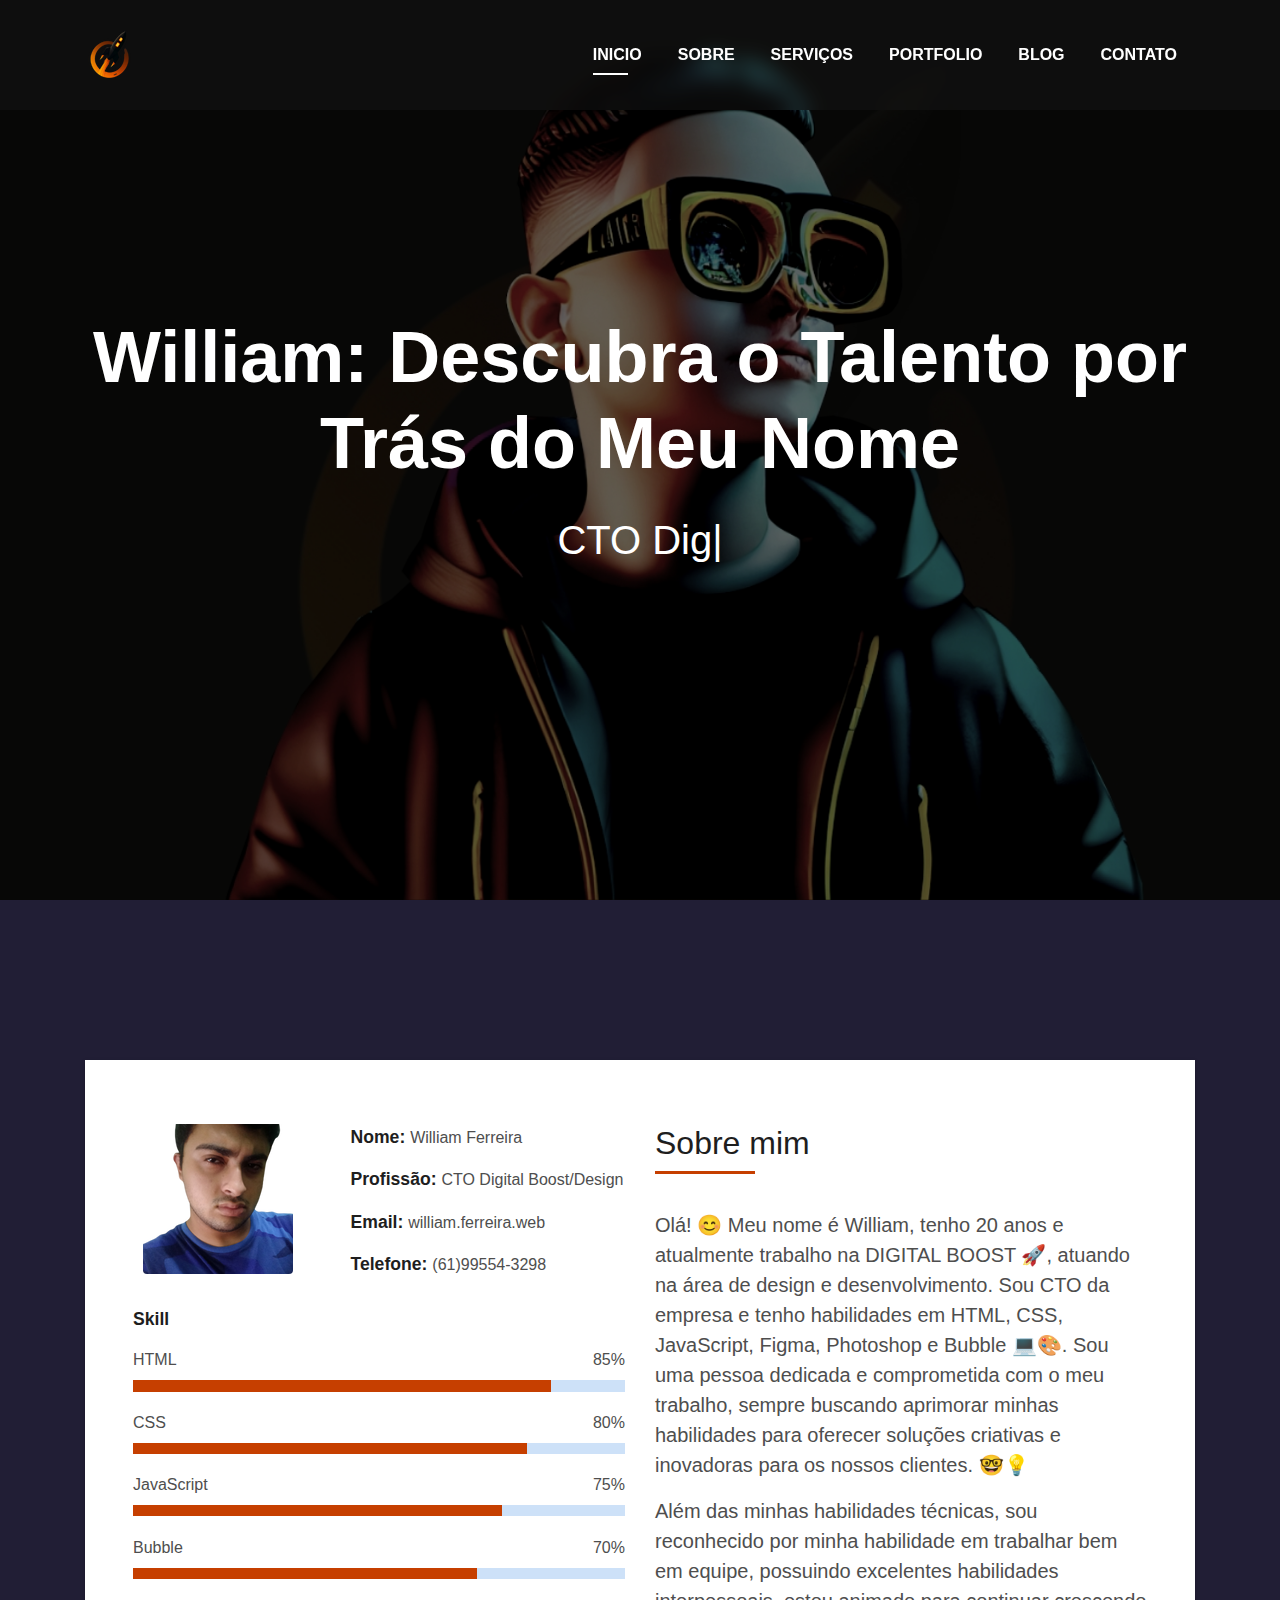
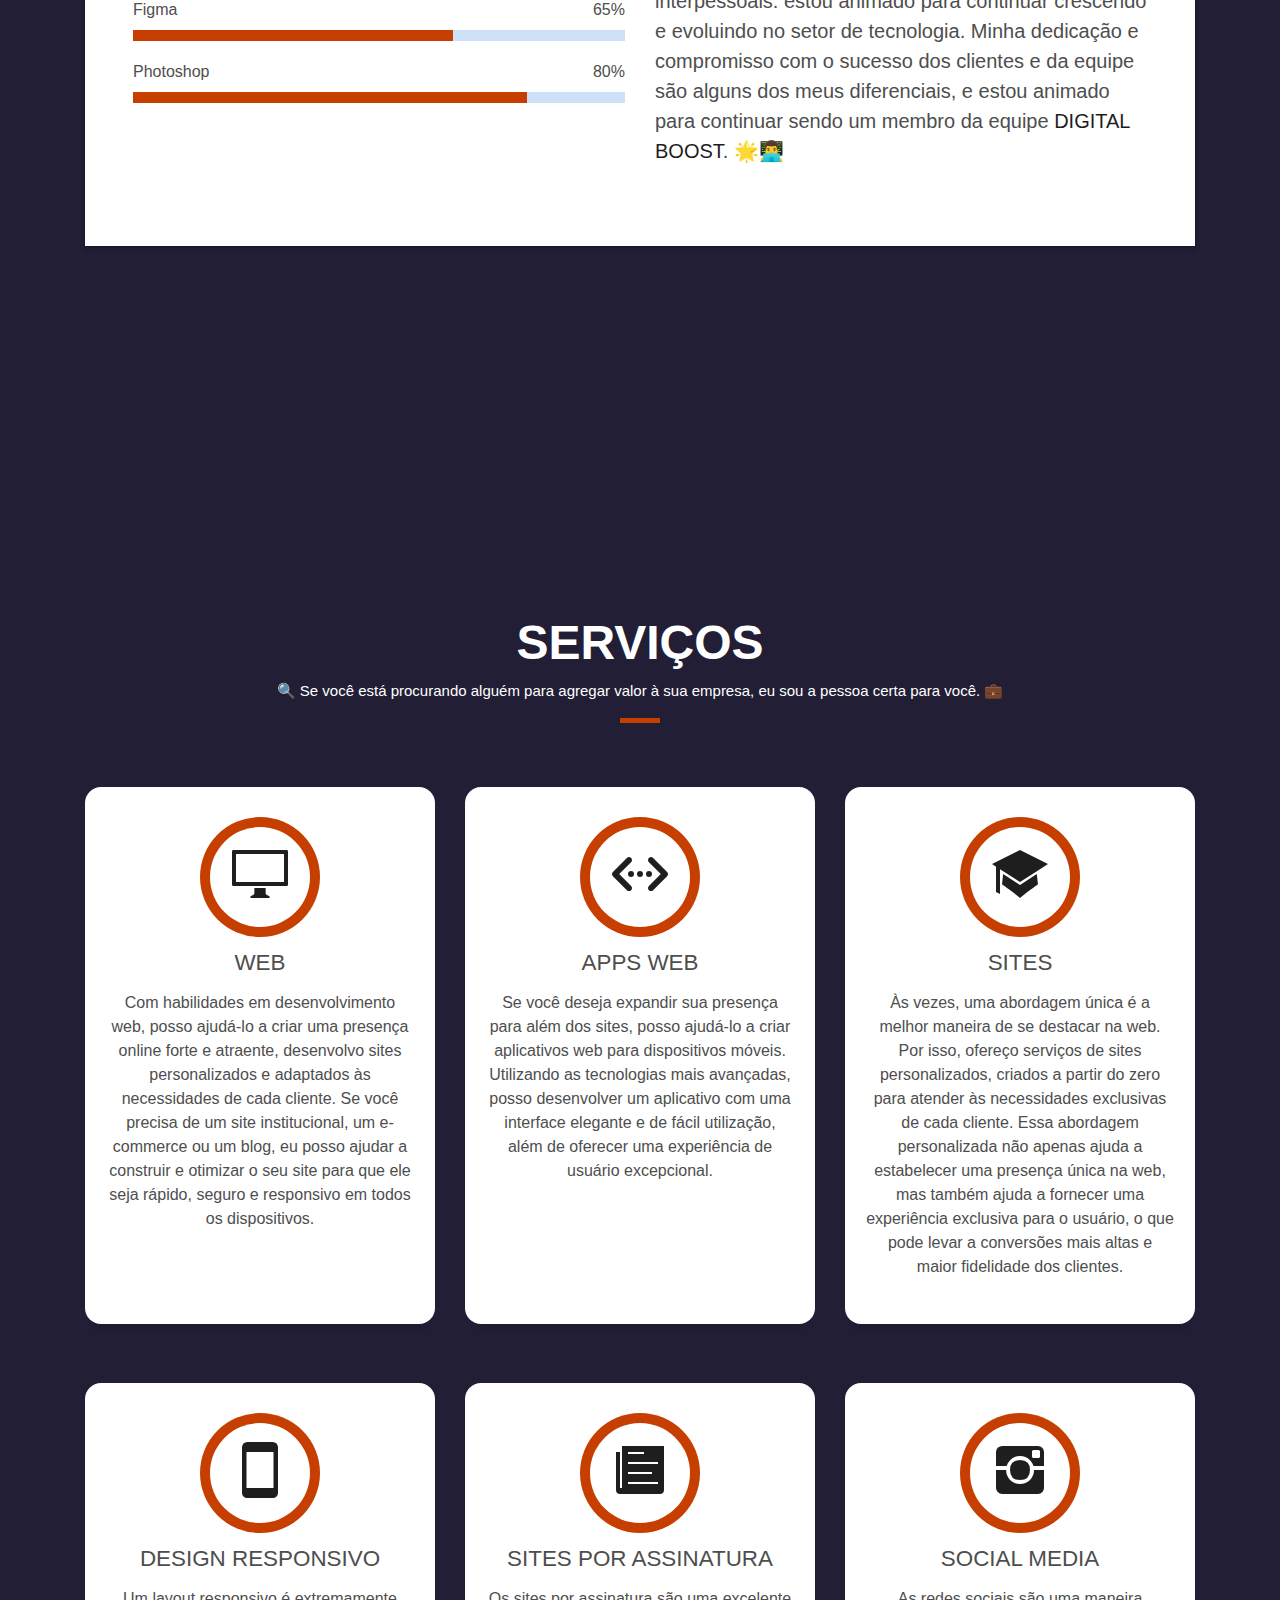
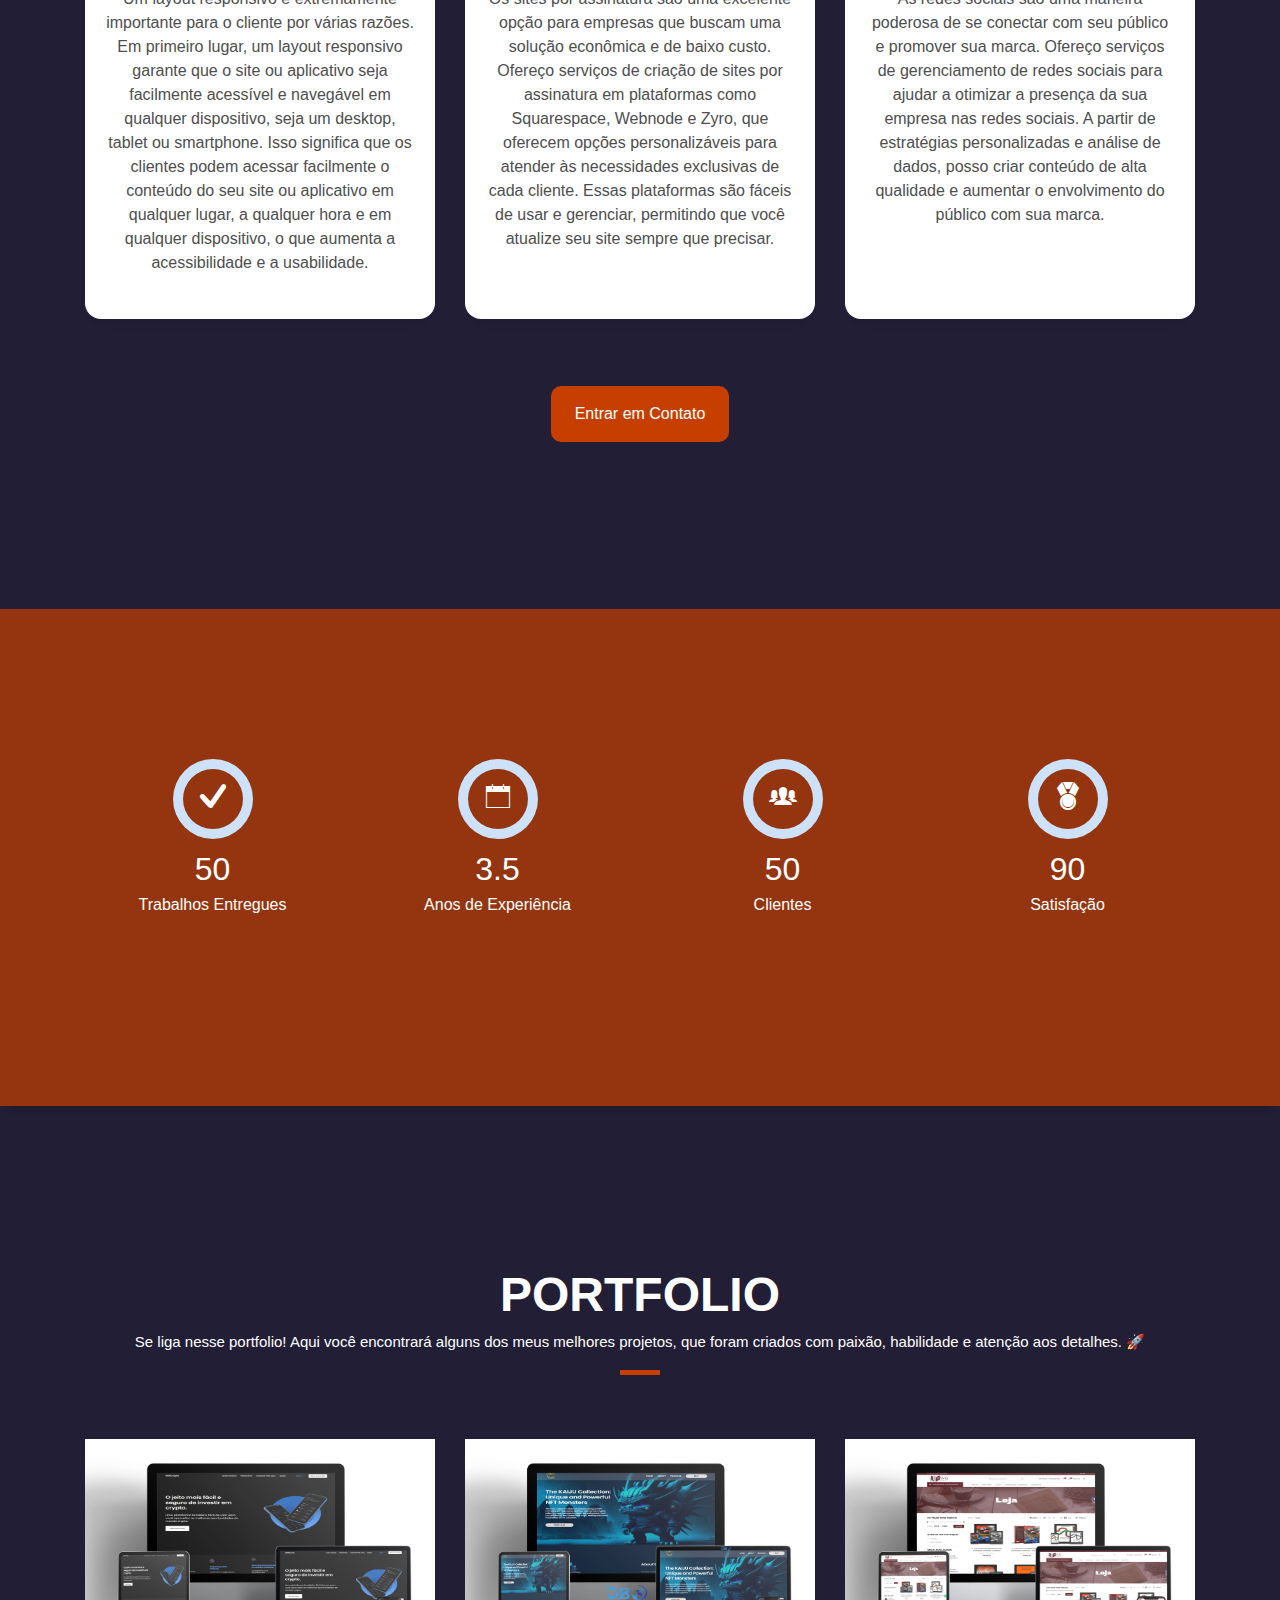
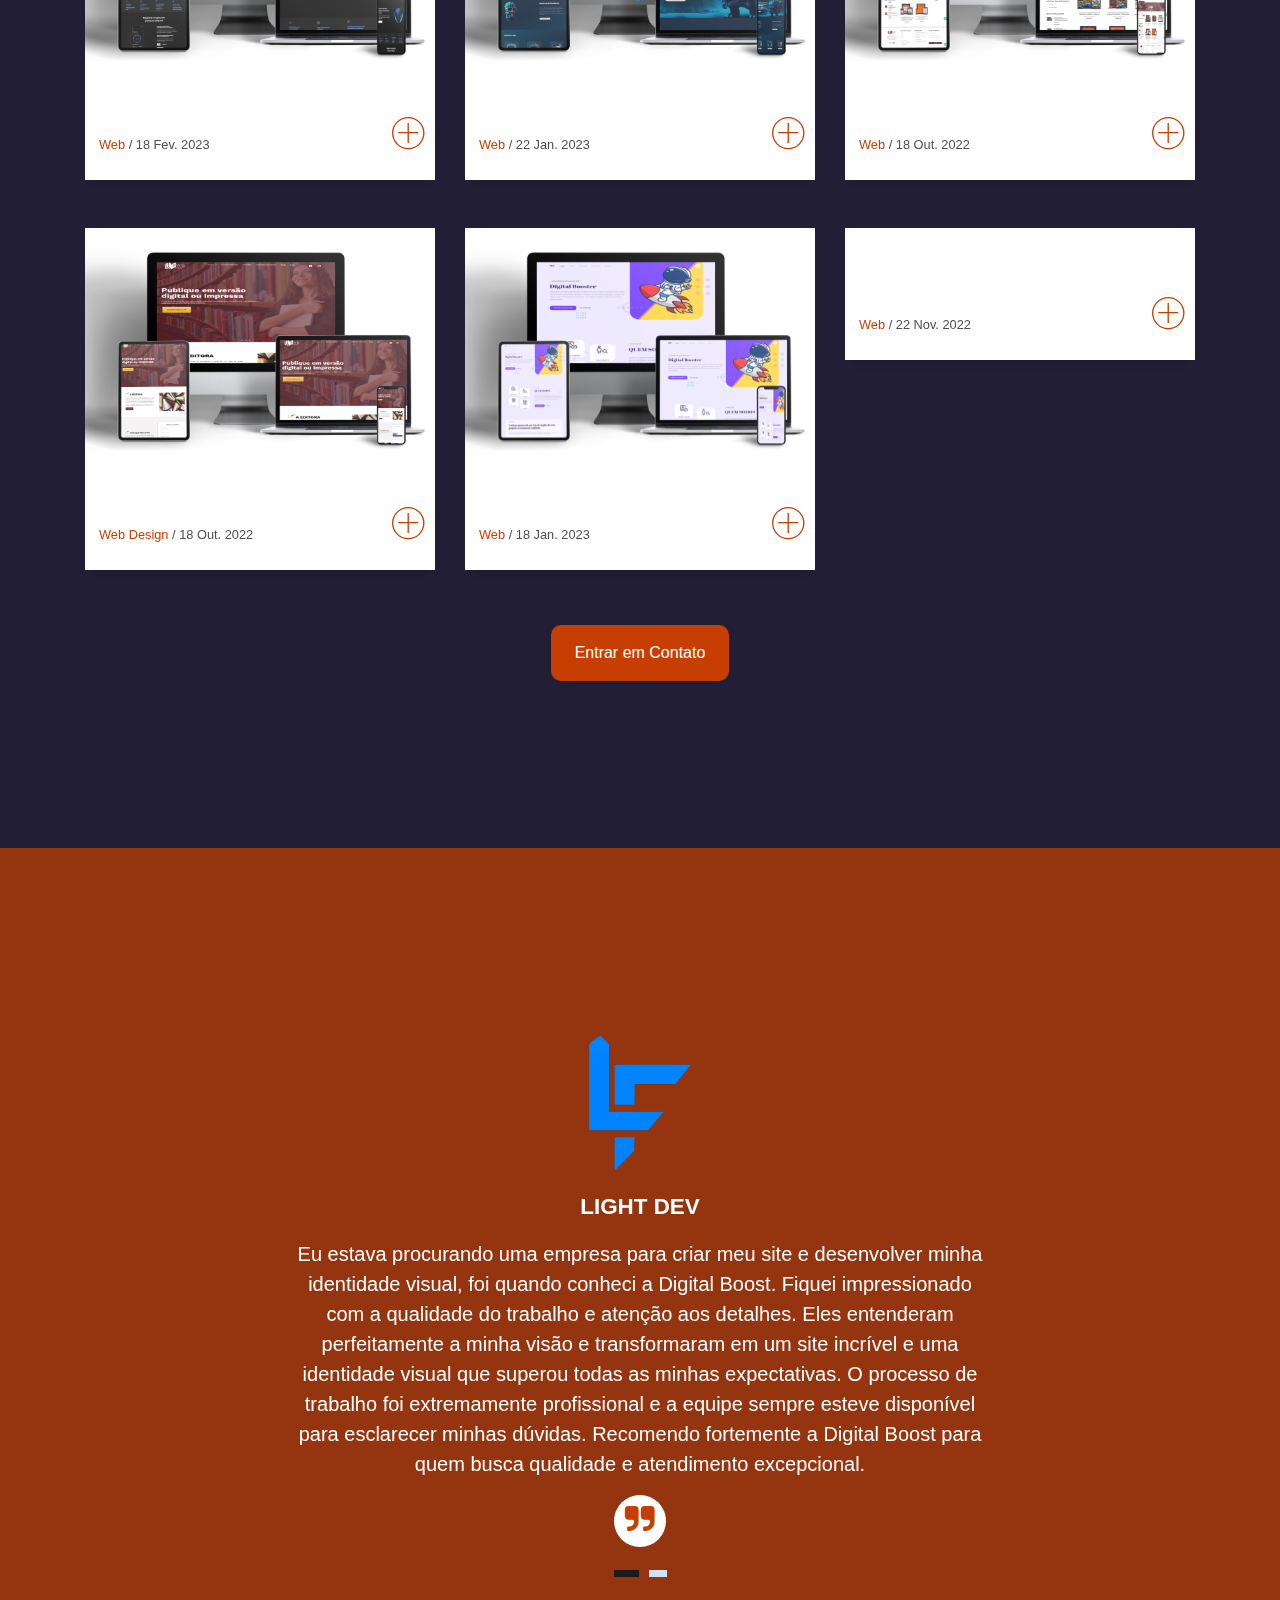
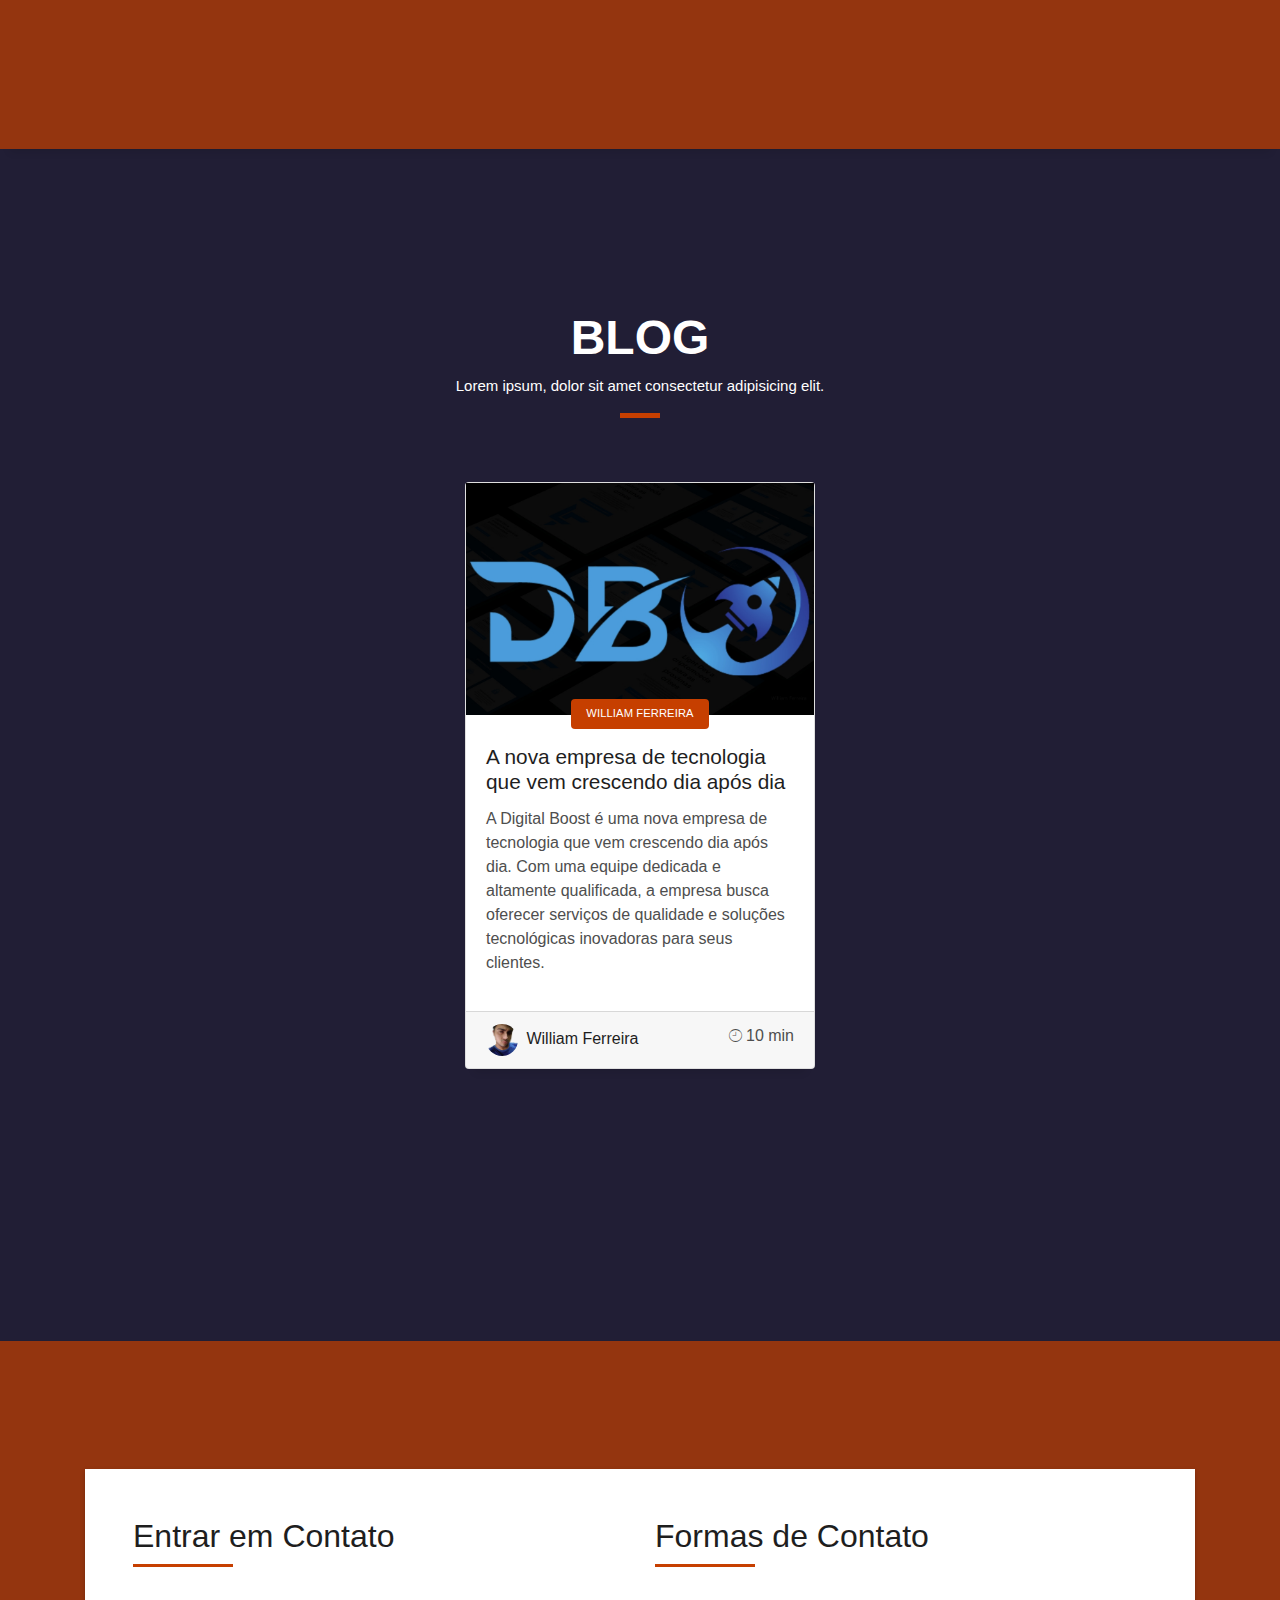
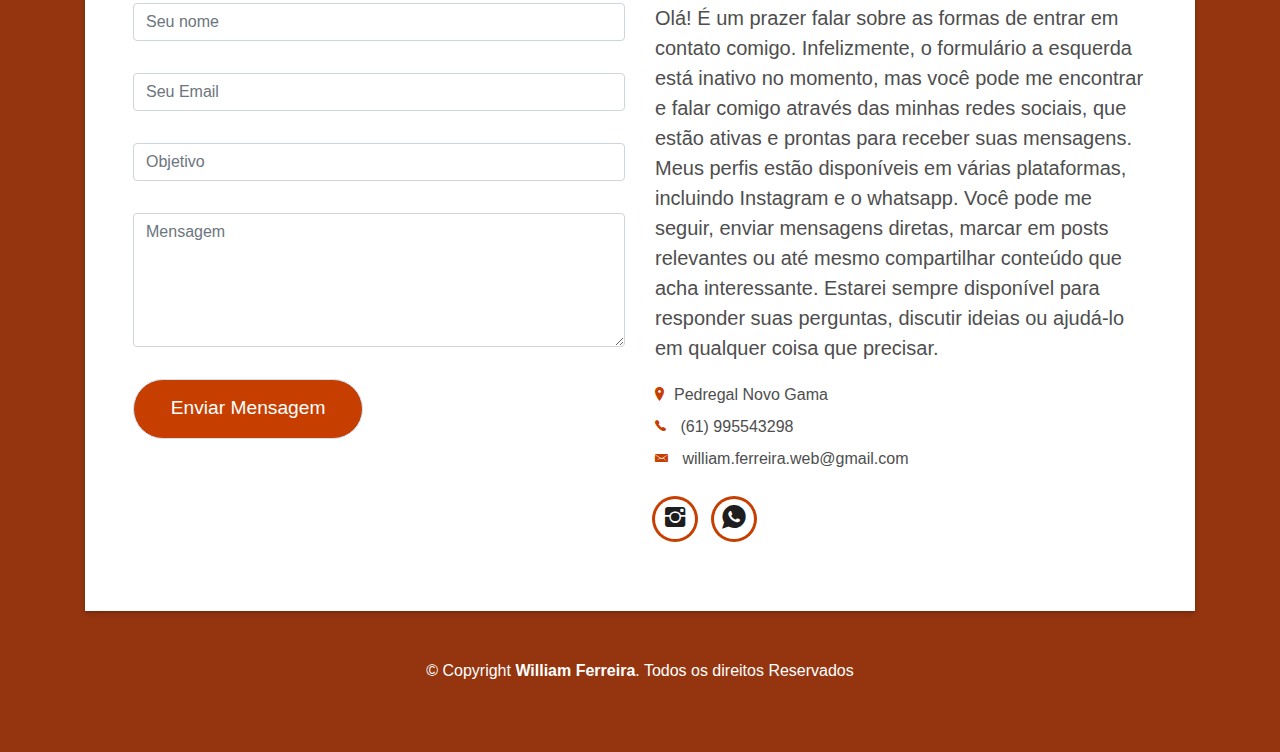
==== index.html @ 3c0d1d13 "commit" ====
<!DOCTYPE html>
<html lang="en">

<head>
  <meta charset="utf-8">
  <title>DevFolio Bootstrap Template</title>
  <meta content="width=device-width, initial-scale=1.0" name="viewport">
  <meta content="" name="keywords">
  <meta content="" name="description">

  <!-- Favicons -->
  <link href="img/favicon.png" rel="icon">
  <link href="img/apple-touch-icon.png" rel="apple-touch-icon">

  <!-- Bootstrap CSS File -->
  <link href="lib/bootstrap/css/bootstrap.min.css" rel="stylesheet">

  <!-- Libraries CSS Files -->
  <link href="lib/font-awesome/css/font-awesome.min.css" rel="stylesheet">
  <link href="lib/animate/animate.min.css" rel="stylesheet">
  <link href="lib/ionicons/css/ionicons.min.css" rel="stylesheet">
  <link href="lib/owlcarousel/assets/owl.carousel.min.css" rel="stylesheet">
  <link href="lib/lightbox/css/lightbox.min.css" rel="stylesheet">

  <!-- Main Stylesheet File -->
  <link href="css/style.css" rel="stylesheet">

  <!-- =======================================================
    Theme Name: DevFolio
    Theme URL: https://bootstrapmade.com/devfolio-bootstrap-portfolio-html-template/
    Author: BootstrapMade.com
    License: https://bootstrapmade.com/license/
  ======================================================= -->
</head>

<body id="page-top">

  <!--/ Nav Star /-->
  <nav class="navbar navbar-b navbar-trans navbar-expand-md fixed-top" id="mainNav">
    <div class="container">
      <a class="navbar-brand js-scroll logotipo" href="#page-top"><img src="img/logotipo.png"
          alt="William Ferreira"></a>
      <button class="navbar-toggler collapsed" type="button" data-toggle="collapse" data-target="#navbarDefault"
        aria-controls="navbarDefault" aria-expanded="false" aria-label="Toggle navigation">
        <span></span>
        <span></span>
        <span></span>
      </button>
      <div class="navbar-collapse collapse justify-content-end" id="navbarDefault">
        <ul class="navbar-nav">
          <li class="nav-item">
            <a class="nav-link js-scroll active" href="#home">Inicio</a>
          </li>
          <li class="nav-item">
            <a class="nav-link js-scroll" href="#about">Sobre</a>
          </li>
          <li class="nav-item">
            <a class="nav-link js-scroll" href="#service">Serviços</a>
          </li>
          <li class="nav-item">
            <a class="nav-link js-scroll" href="#work">Portfolio</a>
          </li>
          <li class="nav-item">
            <a class="nav-link js-scroll" href="#blog">Blog</a>
          </li>
          <li class="nav-item">
            <a class="nav-link js-scroll" href="#contact">Contato</a>
          </li>
        </ul>
      </div>
    </div>
  </nav>
  <!--/ Nav End /-->

  <!--/ Intro Skew Star /-->
  <div id="home" class="intro route bg-image" style="background-image: url(img/intro-bg.jpg)">
    <div class="overlay-itro"></div>
    <div class="intro-content display-table">
      <div class="table-cell">
        <div class="container">
          <!--<p class="display-6 color-d">Hello, world!</p>-->
          <h1 class="intro-title mb-4">William: Descubra o Talento por Trás do Meu Nome</h1>
          <p class="intro-subtitle"><span class="text-slider-items">CTO Digital Boost,Desenvolvedor Web,UI / UX,
              Desenvolvedor Frontend,Designer</span><strong class="text-slider"></strong></p>
          <!-- <p class="pt-3"><a class="btn btn-primary btn js-scroll px-4" href="#about" role="button">Learn More</a></p> -->
        </div>
      </div>
    </div>
  </div>
  <!--/ Intro Skew End /-->

  <section id="about" class="about-mf sect-pt4 route pdd">
    <div class="container">
      <div class="row">
        <div class="col-sm-12">
          <div class="box-shadow-full">
            <div class="row">
              <div class="col-md-6">
                <div class="row">
                  <div class="col-sm-6 col-md-5">
                    <div class="about-img">
                      <img src="img/D BOOST.png" class="img-fluid rounded b-shadow-a" alt="">
                    </div>
                  </div>
                  <div class="col-sm-6 col-md-7">
                    <div class="about-info">
                      <p><span class="title-s">Nome: </span> <span>William Ferreira</span></p>
                      <p><span class="title-s">Profissão: </span> <span>CTO Digital Boost/Design</span></p>
                      <p><span class="title-s">Email: </span> <span>william.ferreira.web</span></p>
                      <p><span class="title-s">Telefone: </span> <span>(61)99554-3298</span></p>
                    </div>
                  </div>
                </div>
                <div class="skill-mf">
                  <p class="title-s">Skill</p>
                  <span>HTML</span> <span class="pull-right">85%</span>
                  <div class="progress">
                    <div class="progress-bar" role="progressbar" style="width: 85%;" aria-valuenow="85"
                      aria-valuemin="0" aria-valuemax="100"></div>
                  </div>
                  <span>CSS</span> <span class="pull-right">80%</span>
                  <div class="progress">
                    <div class="progress-bar" role="progressbar" style="width: 80%" aria-valuenow="80" aria-valuemin="0"
                      aria-valuemax="100"></div>
                  </div>

                  <span>JavaScript</span> <span class="pull-right">75%</span>
                  <div class="progress">
                    <div class="progress-bar" role="progressbar" style="width: 75%" aria-valuenow="75" aria-valuemin="0"
                      aria-valuemax="100"></div>
                  </div>

                  <span>Bubble</span> <span class="pull-right">70%</span>
                  <div class="progress">
                    <div class="progress-bar" role="progressbar" style="width: 70%" aria-valuenow="70" aria-valuemin="0"
                      aria-valuemax="100"></div>
                  </div>

                  <span>Figma</span> <span class="pull-right">65%</span>
                  <div class="progress">
                    <div class="progress-bar" role="progressbar" style="width: 65%" aria-valuenow="65" aria-valuemin="0"
                      aria-valuemax="100"></div>
                  </div>
                  <span>Photoshop</span> <span class="pull-right">80%</span>
                  <div class="progress">
                    <div class="progress-bar" role="progressbar" style="width: 80%" aria-valuenow="80" aria-valuemin="0"
                      aria-valuemax="100"></div>
                  </div>
                </div>
              </div>
              <div class="col-md-6">
                <div class="about-me pt-4 pt-md-0">
                  <div class="title-box-2">
                    <h5 class="title-left">
                      Sobre mim
                    </h5>
                  </div>
                  <p class="lead">
                    Olá! 😊 Meu nome é William, tenho 20 anos e atualmente trabalho na DIGITAL BOOST 🚀, atuando na
                    área de design e desenvolvimento. Sou CTO da empresa e tenho habilidades em HTML, CSS, JavaScript,
                    Figma, Photoshop e Bubble 💻🎨. Sou uma pessoa dedicada e comprometida com o meu trabalho, sempre
                    buscando aprimorar minhas habilidades para oferecer soluções criativas e inovadoras para os nossos
                    clientes. 🤓💡
                  </p>
                  <p class="lead">
                    Além das minhas habilidades técnicas, sou reconhecido por minha habilidade em trabalhar bem em
                    equipe, possuindo excelentes habilidades interpessoais. estou animado para continuar crescendo e
                    evoluindo no setor de tecnologia. Minha dedicação e compromisso com o sucesso dos clientes e da
                    equipe são alguns dos meus diferenciais, e estou animado para continuar sendo um membro da equipe
                    <a href="dboost.com.br">DIGITAL BOOST</a>. 🌟👨‍💻
                  </p>
                </div>
              </div>
            </div>
          </div>
        </div>
      </div>
    </div>
  </section>

  <!--/ Section Services Star /-->
  <section id="service" class="services-mf route pdd">
    <div class="container">
      <div class="row">
        <div class="col-sm-12">
          <div class="title-box text-center">
            <h3 class="title-a">
              Serviços
            </h3>
            <p class="subtitle-a">
              🔍 Se você está procurando alguém para agregar valor à sua empresa, eu sou a pessoa certa para você. 💼
            </p>
            <div class="line-mf"></div>
          </div>
        </div>
      </div>
      <div class="row">
        <div class="col-md-4">
          <div class="service-box">
            <div class="service-ico">
              <span class="ico-circle"><i class="ion-monitor"></i></span>
            </div>
            <div class="service-content">
              <h2 class="s-title">Web</h2>
              <p class="s-description text-center">
                Com habilidades em desenvolvimento web, posso ajudá-lo a criar uma presença online forte e atraente,
                desenvolvo sites personalizados e adaptados às
                necessidades de cada cliente. Se você precisa de um site institucional, um e-commerce ou um blog, eu
                posso ajudar a construir e otimizar o seu site para que ele seja rápido, seguro e responsivo em todos os
                dispositivos.
              </p>
            </div>
          </div>
        </div>
        <div class="col-md-4">
          <div class="service-box">
            <div class="service-ico">
              <span class="ico-circle"><i class="ion-code-working"></i></span>
            </div>
            <div class="service-content">
              <h2 class="s-title">Apps Web</h2>
              <p class="s-description text-center">
                Se você deseja expandir sua presença para além dos sites, posso ajudá-lo a criar aplicativos web para
                dispositivos móveis. Utilizando as tecnologias mais avançadas, posso desenvolver um aplicativo com uma
                interface elegante e de fácil utilização, além de oferecer uma experiência de usuário excepcional.
              </p>
            </div>
          </div>
        </div>
        <div class="col-md-4">
          <div class="service-box">
            <div class="service-ico">
              <span class="ico-circle"><i class="ion-university"></i></span>
            </div>
            <div class="service-content">
              <h2 class="s-title">Sites</h2>
              <p class="s-description text-center">
                Às vezes, uma abordagem única é a melhor maneira de se destacar na web. Por isso, ofereço serviços de
                sites personalizados, criados a partir do zero para atender às necessidades exclusivas de cada cliente.
                Essa abordagem personalizada não apenas ajuda a estabelecer uma presença única na web, mas também ajuda
                a fornecer uma experiência exclusiva para o usuário, o que pode levar a conversões mais altas e maior
                fidelidade dos clientes.
              </p>
            </div>
          </div>
        </div>
        <div class="col-md-4">
          <div class="service-box">
            <div class="service-ico">
              <span class="ico-circle"><i class="ion-android-phone-portrait"></i></span>
            </div>
            <div class="service-content">
              <h2 class="s-title">Design Responsivo</h2>
              <p class="s-description text-center">
                Um layout responsivo é extremamente importante para o cliente por várias razões. Em primeiro lugar, um
                layout responsivo garante que o site ou aplicativo seja facilmente acessível e navegável em qualquer
                dispositivo, seja um desktop, tablet ou smartphone. Isso significa que os clientes podem acessar
                facilmente o conteúdo do seu site ou aplicativo em qualquer lugar, a qualquer hora e em qualquer
                dispositivo, o que aumenta a acessibilidade e a usabilidade.
              </p>
            </div>
          </div>
        </div>
        <div class="col-md-4">
          <div class="service-box">
            <div class="service-ico">
              <span class="ico-circle"><i class="ion-ios-paper"></i></span>
            </div>
            <div class="service-content">
              <h2 class="s-title">Sites por assinatura</h2>
              <p class="s-description text-center">
                Os sites por assinatura são uma excelente opção para empresas que buscam uma solução econômica e de
                baixo custo. Ofereço serviços de criação de sites por assinatura em plataformas como Squarespace,
                Webnode e Zyro, que oferecem opções personalizáveis para atender às necessidades exclusivas de cada
                cliente. Essas plataformas são fáceis de usar e gerenciar, permitindo que você atualize seu site sempre
                que precisar.
              </p>
            </div>
          </div>
        </div>
        <div class="col-md-4">
          <div class="service-box">
            <div class="service-ico">
              <span class="ico-circle"><i class="ion-social-instagram"></i></span>
            </div>
            <div class="service-content">
              <h2 class="s-title">Social Media</h2>
              <p class="s-description text-center">
                As redes sociais são uma maneira poderosa de se conectar com seu público e promover sua marca. Ofereço
                serviços de gerenciamento de redes sociais para ajudar a otimizar a presença da sua empresa nas redes
                sociais. A partir de estratégias personalizadas e análise de dados, posso criar conteúdo de alta
                qualidade e aumentar o envolvimento do público com sua marca.
              </p>
            </div>
          </div>
        </div>
      </div>

      <div class="btn">
        <a href="#" class="call">Entrar em Contato</a>
      </div>
    </div>
  </section>
  <!--/ Section Services End /-->

  <div class="section-counter paralax-mf bg-image pdd" style="background-image: url(img/1.jpg)">
    <div class="overlay-mf"></div>
    <div class="container">
      <div class="row">
        <div class="col-sm-3 col-lg-3">
          <div class="counter-box">
            <div class="counter-ico">
              <span class="ico-circle"><i class="ion-checkmark-round"></i></span>
            </div>
            <div class="counter-num">
              <p class="counter">50</p>
              <span class="counter-text">Trabalhos Entregues</span>
            </div>
          </div>
        </div>
        <div class="col-sm-3 col-lg-3">
          <div class="counter-box pt-4 pt-md-0">
            <div class="counter-ico">
              <span class="ico-circle"><i class="ion-ios-calendar-outline"></i></span>
            </div>
            <div class="counter-num">
              <p class="counter">3.5</p>
              <span class="counter-text">Anos de Experiência</span>
            </div>
          </div>
        </div>
        <div class="col-sm-3 col-lg-3">
          <div class="counter-box pt-4 pt-md-0">
            <div class="counter-ico">
              <span class="ico-circle"><i class="ion-ios-people"></i></span>
            </div>
            <div class="counter-num">
              <p class="counter">50</p>
              <span class="counter-text">Clientes </span>
            </div>
          </div>
        </div>
        <div class="col-sm-3 col-lg-3">
          <div class="counter-box pt-4 pt-md-0">
            <div class="counter-ico">
              <span class="ico-circle"><i class="ion-ribbon-a"></i></span>
            </div>
            <div class="counter-num">
              <p class="counter">90</p>
              <span class="counter-text">Satisfação</span>
            </div>
          </div>
        </div>
      </div>
    </div>
  </div>

  <!--/ Section Portfolio Star /-->
  <section id="work" class="portfolio-mf sect-pt4 route pdd">
    <div class="container">
      <div class="row">
        <div class="col-sm-12">
          <div class="title-box text-center">
            <h3 class="title-a">
              Portfolio
            </h3>
            <p class="subtitle-a">
              Se liga nesse portfolio! Aqui você encontrará alguns dos meus melhores projetos, que foram criados com
              paixão, habilidade e atenção aos detalhes. 🚀
            </p>
            <div class="line-mf"></div>
          </div>
        </div>
      </div>
      <div class="row">
        <div class="col-md-4">
          <div class="work-box">
            <a href="img/crypto.png" data-lightbox="gallery-mf">
              <div class="work-img">
                <img src="img/crypto.png" alt="" class="img-fluid">
              </div>
              <div class="work-content">
                <div class="row">
                  <div class="col-sm-8">
                    <h2 class="w-title">Will Crypto</h2>
                    <div class="w-more">
                      <span class="w-ctegory">Web</span> / <span class="w-date">18 Fev. 2023</span>
                    </div>
                  </div>
                  <div class="col-sm-4">
                    <div class="w-like">
                      <span class="ion-ios-plus-outline"></span>
                    </div>
                  </div>
                </div>
              </div>
            </a>
          </div>
        </div>
        <div class="col-md-4">
          <div class="work-box">
            <a href="img/kaiju.png" data-lightbox="gallery-mf">
              <div class="work-img">
                <img src="img/kaiju.png" alt="" class="img-fluid">
              </div>
              <div class="work-content">
                <div class="row">
                  <div class="col-sm-8">
                    <h2 class="w-title">Kaiju Bored</h2>
                    <div class="w-more">
                      <span class="w-ctegory">Web</span> / <span class="w-date">22 Jan. 2023</span>
                    </div>
                  </div>
                  <div class="col-sm-4">
                    <div class="w-like">
                      <span class="ion-ios-plus-outline"></span>
                    </div>
                  </div>
                </div>
              </div>
            </a>
          </div>
        </div>
        <div class="col-md-4">
          <div class="work-box">
            <a href="img/fwb.png" data-lightbox="gallery-mf">
              <div class="work-img">
                <img src="img/fwb.png" alt="" class="img-fluid">
              </div>
              <div class="work-content">
                <div class="row">
                  <div class="col-sm-8">
                    <h2 class="w-title">Loja FWB</h2>
                    <div class="w-more">
                      <span class="w-ctegory">Web</span> / <span class="w-date">18 Out. 2022</span>
                    </div>
                  </div>
                  <div class="col-sm-4">
                    <div class="w-like">
                      <span class="ion-ios-plus-outline"></span>
                    </div>
                  </div>
                </div>
              </div>
            </a>
          </div>
        </div>
        <div class="col-md-4">
          <div class="work-box">
            <a href="img/fwb1.png" data-lightbox="gallery-mf">
              <div class="work-img">
                <img src="img/fwb1.png" alt="" class="img-fluid">
              </div>
              <div class="work-content">
                <div class="row">
                  <div class="col-sm-8">
                    <h2 class="w-title">FWB</h2>
                    <div class="w-more">
                      <span class="w-ctegory">Web Design</span> / <span class="w-date">18 Out. 2022</span>
                    </div>
                  </div>
                  <div class="col-sm-4">
                    <div class="w-like">
                      <span class="ion-ios-plus-outline"></span>
                    </div>
                  </div>
                </div>
              </div>
            </a>
          </div>
        </div>
        <div class="col-md-4">
          <div class="work-box">
            <a href="img/db.png" data-lightbox="gallery-mf">
              <div class="work-img">
                <img src="img/db.png" alt="" class="img-fluid">
              </div>
              <div class="work-content">
                <div class="row">
                  <div class="col-sm-8">
                    <h2 class="w-title">Db</h2>
                    <div class="w-more">
                      <span class="w-ctegory">Web</span> / <span class="w-date">18 Jan. 2023</span>
                    </div>
                  </div>
                  <div class="col-sm-4">
                    <div class="w-like">
                      <span class="ion-ios-plus-outline"></span>
                    </div>
                  </div>
                </div>
              </div>
            </a>
          </div>
        </div>
        <div class="col-md-4">
          <div class="work-box">
            <a href="img/cap.png" data-lightbox="gallery-mf">
              <div class="work-img">
                <img src="img/cap.png" alt="" class="img-fluid">
              </div>
              <div class="work-content">
                <div class="row">
                  <div class="col-sm-8">
                    <h2 class="w-title">Encapsulados</h2>
                    <div class="w-more">
                      <span class="w-ctegory">Web</span> / <span class="w-date">22 Nov. 2022</span>
                    </div>
                  </div>
                  <div class="col-sm-4">
                    <div class="w-like">
                      <span class="ion-ios-plus-outline"></span>
                    </div>
                  </div>
                </div>
              </div>
            </a>
          </div>
        </div>

      </div>
      <div class="btn">
        <a href="#" class="call">Entrar em Contato</a>
      </div>
    </div>
  </section>
  <!--/ Section Portfolio End /-->


  <!--/ Section Testimonials Star /-->
  <div class="testimonials paralax-mf bg-image pdd" style="background-image: url(img/1.jpg)">
    <div class="overlay-mf"></div>
    <div class="container">
      <div class="row">
        <div class="col-md-12">
          <div id="testimonial-mf" class="owl-carousel owl-theme">
            <div class="testimonial-box">
              <div class="author-test">
                <img src="img/logo.svg" alt="" class="rounded-circle b-shadow-a">
                <span class="author">Light Dev</span>
              </div>
              <div class="content-test">
                <p class="description lead">
                  Eu estava procurando uma empresa para criar meu site e desenvolver minha identidade visual, foi quando
                  conheci a Digital Boost. Fiquei impressionado com a qualidade do trabalho e atenção aos detalhes. Eles
                  entenderam perfeitamente a minha visão e transformaram em um site incrível e uma identidade visual que
                  superou todas as minhas expectativas. O processo de trabalho foi extremamente profissional e a equipe
                  sempre esteve disponível para esclarecer minhas dúvidas. Recomendo fortemente a Digital Boost para
                  quem busca qualidade e atendimento excepcional.
                </p>
                <span class="comit"><i class="fa fa-quote-right"></i></span>
              </div>
            </div>


            <div class="testimonial-box">
              <div class="author-test">
                <img src="img/logo2.svg" alt="" class="rounded-circle b-shadow-a">
                <span class="author">Kaiju Bored</span>
              </div>
              <div class="content-test">
                <p class="description lead">
                  Eu tinha muitas dúvidas sobre como criar meu site e desenvolver minha identidade visual, foi quando
                  encontrei a Digital Boost. A equipe me ajudou em cada etapa do processo, desde a escolha das cores até
                  o design do site. Eles foram muito prestativos e sempre me mantiveram atualizado com o andamento do
                  projeto. Além disso, o resultado final ficou incrível! Recebi muitos elogios dos meus clientes e
                  parceiros de negócios. Se você está procurando por uma empresa confiável, que oferece um serviço de
                  qualidade e preço justo, recomendo a Digital Boost.
                </p>
                <span class="comit"><i class="fa fa-quote-right"></i></span>
              </div>
            </div>
          </div>
        </div>
      </div>
    </div>
  </div>



  <!-- / Section Blog Star /-->
  <section id="blog" class="blog-mf sect-pt4 route pdd">
    <div class="container">
      <div class="row">
        <div class="col-sm-12">
          <div class="title-box text-center">
            <h3 class="title-a">
              Blog
            </h3>
            <p class="subtitle-a">
              Lorem ipsum, dolor sit amet consectetur adipisicing elit.
            </p>
            <div class="line-mf"></div>
          </div>
        </div>
      </div>
      <div class="row">
        <div class="col-md-4">
          <!-- <div class="card card-blog">
            <div class="card-img">
              <a href="blog-single.html"><img src="img/post-1.jpg" alt="" class="img-fluid"></a>
            </div>
            <div class="card-body">
              <div class="card-category-box">
                <div class="card-category">
                  <h6 class="category">Travel</h6>
                </div>
              </div>
              <h3 class="card-title"><a href="blog-single.html">See more ideas about Travel</a></h3>
              <p class="card-description">
                Proin eget tortor risus. Pellentesque in ipsum id orci porta dapibus. Praesent sapien massa, convallis
                a pellentesque nec,
                egestas non nisi.
              </p>
            </div>
            <div class="card-footer">
              <div class="post-author">
                <a href="#">
                  <img src="img/testimonial-2.jpg" alt="" class="avatar rounded-circle">
                  <span class="author">Morgan Freeman</span>
                </a>
              </div>
              <div class="post-date">
                <span class="ion-ios-clock-outline"></span> 10 min
              </div>
            </div>
          </div> -->
        </div>
        <div class="col-md-4">
          <div class="card card-blog">
            <div class="card-img">
              <a href="blog-single.html"><img src="img/post-2.jpg" alt="" class="img-fluid"></a>
            </div>
            <div class="card-body">
              <div class="card-category-box">
                <div class="card-category">
                  <h6 class="category">William Ferreira</h6>
                </div>
              </div>
              <h3 class="card-title"><a href="blog-single.html">A nova empresa de tecnologia que vem crescendo dia após
                  dia</a></h3>
              <p class="card-description">
                A Digital Boost é uma nova empresa de tecnologia que vem crescendo dia após dia. Com uma equipe
                dedicada e altamente qualificada, a empresa busca oferecer serviços de qualidade e soluções tecnológicas
                inovadoras para seus clientes.
              </p>
            </div>
            <div class="card-footer">
              <div class="post-author">
                <a href="#">
                  <img src="img/D BOOST.png" alt="" class="avatar rounded-circle">
                  <span class="author">William Ferreira</span>
                </a>
              </div>
              <div class="post-date">
                <span class="ion-ios-clock-outline"></span> 10 min
              </div>
            </div>
          </div>
        </div>
        <!-- <div class="col-md-4">
          <div class="card card-blog">
            <div class="card-img">
              <a href="blog-single.html"><img src="img/post-3.jpg" alt="" class="img-fluid"></a>
            </div>
            <div class="card-body">
              <div class="card-category-box">
                <div class="card-category">
                  <h6 class="category">Web Design</h6>
                </div>
              </div>
              <h3 class="card-title"><a href="blog-single.html">See more ideas about Travel</a></h3>
              <p class="card-description">
                Proin eget tortor risus. Pellentesque in ipsum id orci porta dapibus. Praesent sapien massa, convallis
                a pellentesque nec,
                egestas non nisi.
              </p>
            </div>
            <div class="card-footer">
              <div class="post-author">
                <a href="#">
                  <img src="img/testimonial-2.jpg" alt="" class="avatar rounded-circle">
                  <span class="author">Morgan Freeman</span>
                </a>
              </div>
              <div class="post-date">
                <span class="ion-ios-clock-outline"></span> 10 min
              </div>
            </div>
          </div>
        </div> -->
      </div>
    </div>
  </section>
  <!--/ Section Blog End / -->

  <!--/ Section Contact-Footer Star /-->
  <section class="paralax-mf footer-paralax bg-image sect-mt4 route pdd"
    style="background-image: url(img/overlay-bg.jpg)">
    <div class="overlay-mf"></div>
    <div class="container">
      <div class="row">
        <div class="col-sm-12">
          <div class="contact-mf">
            <div id="contact" class="box-shadow-full">
              <div class="row">
                <div class="col-md-6">
                  <div class="title-box-2">
                    <h5 class="title-left">
                      Entrar em Contato
                    </h5>
                  </div>
                  <div>
                    <form action="" method="post" role="form" class="contactForm">
                      <div id="sendmessage">Recebemos sua mensagem, obrigado!</div>
                      <div id="errormessage"></div>
                      <div class="row">
                        <div class="col-md-12 mb-3">
                          <div class="form-group">
                            <input type="text" name="name" class="form-control" id="name" placeholder="Seu nome"
                              data-rule="minlen:4" data-msg="Please enter at least 4 chars" />
                            <div class="validation"></div>
                          </div>
                        </div>
                        <div class="col-md-12 mb-3">
                          <div class="form-group">
                            <input type="email" class="form-control" name="email" id="email" placeholder="Seu Email"
                              data-rule="email" data-msg="Please enter a valid email" />
                            <div class="validation"></div>
                          </div>
                        </div>
                        <div class="col-md-12 mb-3">
                          <div class="form-group">
                            <input type="text" class="form-control" name="subject" id="subject" placeholder="Objetivo"
                              data-rule="minlen:4" data-msg="Please enter at least 8 chars of subject" />
                            <div class="validation"></div>
                          </div>
                        </div>
                        <div class="col-md-12 mb-3">
                          <div class="form-group">
                            <textarea class="form-control" name="Mensagem" rows="5" data-rule="required"
                              data-msg="Please write something for us" placeholder="Mensagem"></textarea>
                            <div class="validation"></div>
                          </div>
                        </div>
                        <div class="col-md-12">
                          <button type="submit" class="button button-a button-big button-rouded">Enviar
                            Mensagem</button>
                        </div>
                      </div>
                    </form>
                  </div>
                </div>
                <div class="col-md-6">
                  <div class="title-box-2 pt-4 pt-md-0">
                    <h5 class="title-left">
                      Formas de Contato
                    </h5>
                  </div>
                  <div class="more-info">
                    <p class="lead">
                      Olá! É um prazer falar sobre as formas de entrar em contato comigo. Infelizmente, o formulário
                      a esquerda está inativo no momento, mas você pode me encontrar e falar comigo através das minhas redes
                      sociais, que estão ativas e prontas para receber suas mensagens.

                      Meus perfis estão disponíveis em várias plataformas, incluindo Instagram e o whatsapp. Você pode me seguir, enviar mensagens diretas, marcar em posts relevantes ou até mesmo
                      compartilhar conteúdo que acha interessante. Estarei sempre disponível para responder suas
                      perguntas, discutir ideias ou ajudá-lo em qualquer coisa que precisar.
                    </p>
                    <ul class="list-ico">
                      <li><span class="ion-ios-location"></span>Pedregal Novo Gama</li>
                      <li><span class="ion-ios-telephone"></span> (61) 995543298</li>
                      <li><span class="ion-email"></span> william.ferreira.web@gmail.com</li>
                    </ul>
                  </div>
                  <div class="socials">
                    <ul>
                      <li><a href="https://www.instagram.com/william.ferreira.dev/" target="_blank"><span class="ico-circle"><i class="ion-social-instagram"></i></span></a></li>
                      <li><a href=""><span class="ico-circle"><i class="ion-social-whatsapp"></i></span></a></li>
                    </ul>
                  </div>
                </div>
              </div>
            </div>
          </div>
        </div>
      </div>
    </div>
    <footer>
      <div class="container">
        <div class="row">
          <div class="col-sm-12">
            <div class="copyright-box">
              <p class="copyright">&copy; Copyright <strong>William Ferreira</strong>. Todos os direitos Reservados</p>
              <div class="credits">
                <!--
                  All the links in the footer should remain intact.
                  You can delete the links only if you purchased the pro version.
                  Licensing information: https://bootstrapmade.com/license/
                  Purchase the pro version with working PHP/AJAX contact form: https://bootstrapmade.com/buy/?theme=DevFolio
                -->
              </div>
            </div>
          </div>
        </div>
      </div>
    </footer>
  </section>
  <!--/ Section Contact-footer End /-->

  <a href="#" class="back-to-top"><i class="fa fa-chevron-up"></i></a>
  <div id="preloader"></div>

  <!-- JavaScript Libraries -->
  <script src="lib/jquery/jquery.min.js"></script>
  <script src="lib/jquery/jquery-migrate.min.js"></script>
  <script src="lib/popper/popper.min.js"></script>
  <script src="lib/bootstrap/js/bootstrap.min.js"></script>
  <script src="lib/easing/easing.min.js"></script>
  <script src="lib/counterup/jquery.waypoints.min.js"></script>
  <script src="lib/counterup/jquery.counterup.js"></script>
  <script src="lib/owlcarousel/owl.carousel.min.js"></script>
  <script src="lib/lightbox/js/lightbox.min.js"></script>
  <script src="lib/typed/typed.min.js"></script>
  <!-- Contact Form JavaScript File -->
  <script src="contactform/contactform.js"></script>

  <!-- Template Main Javascript File -->
  <script src="js/main.js"></script>

</body>

</html>
---- css/style.css ----
/*
  Theme Name: DevFolio
  Theme URL: https://bootstrapmade.com/devfolio-bootstrap-portfolio-html-template/
  Author: BootstrapMade.com
  License: https://bootstrapmade.com/license/
*/

/*======================================
//--//-->   STYLES GENERALES
======================================*/
:root{
  ---text: #1e1e1e;
  ---titulos: #fff;
  ---header: #1e1e1e52;
  ---azul: #C63F00;
  ---gray: #4e4e4e;
  ---white: #211E35;
}

body {
  background-color: var(---white);
  color: var(---gray);
}

h1,
h2,
h3,
h4,
h5,
h6 {
  color: var(---titulos);
}

a {
  color: var(---text);
  transition: all 0.5s ease-in-out;
}

a:hover {
  color: var(---azul);
  text-decoration: none;
  transition: all 0.5s ease-in-out;
}

.p-r {
  position: relative;
}

.color-a {
  color: var(---azul);
}

.color-d {
  color: var(---white);
}

.color-text-a {
  color: var(---gray);
}

.box-shadow,
.paralax-mf,
.service-box,
.work-box,
.card-blog {
  box-shadow: 0 13px 8px -10px rgba(0, 0, 0, 0.1);
}

.box-shadow-a,
.button:hover {
  box-shadow: 0 0 0 4px #cde1f8;
}

.display-5 {
  font-size: 2.5rem;
  font-weight: 300;
  line-height: 1.1;
}

.display-6 {
  font-size: 2rem;
  font-weight: 300;
  line-height: 1.1;
}

.avatar {
  width: 32px;
  height: 32px;
  margin-right: 4px;
  overflow: hidden;
}

.bg-image {
  background-repeat: no-repeat;
  background-attachment: fixed;
  background-size: cover;
  background-position: center center;
}

.overlay-mf {
  background-color: var(---azul);
}

.overlay-mf {
  position: absolute;
  top: 0;
  left: 0px;
  padding: 0;
  height: 100%;
  width: 100%;
  opacity: .7;
}

.paralax-mf {
  position: relative;
  padding: 8rem 0;
}

.display-table {
  width: 100%;
  height: 100%;
  display: table;
}

.table-cell {
  display: table-cell;
  vertical-align: middle;
}

/*--/ Sections /--*/

.sect-4 {
  padding: 4rem 0;
}

.sect-pt4 {
  padding-top: 4rem;
}

.sect-mt4 {
  margin-top: 4rem;
}

/*--/ Title s /--*/

.title-s {
  font-weight: 600;
  color: var(---text);
  font-size: 1.1rem;
}

/*--/ Title A /--*/

.title-box {
  margin-bottom: 4rem;
}

.title-a {
  font-size: 3rem;
  font-weight: bold;
  text-transform: uppercase;
}

.subtitle-a {
  font-size: 15px;
  font-weight: 100;
  color: var(---titulos);
}

.line-mf {
  width: 40px;
  height: 5px;
  background-color: var(---azul);
  margin: 0 auto;
}

/*--/ Title Left /--*/

.title-box-2 {
  margin-bottom: 3rem;
}

.title-left {
  color: var(---text);
  font-size: 2rem;
  position: relative;
}

.title-left:before {
  content: '';
  position: absolute;
  height: 3px;
  background-color: var(---azul);
  width: 100px;
  bottom: -12px;
}

/*------/ Box /------*/

.box-pl2 {
  padding-left: 2rem;
}

.box-shadow-full {
  padding: 3rem 1.25rem;
  position: relative;
  background-color: #fff;
  margin-bottom: 3rem;
  z-index: 2;
  box-shadow: 0 1px 1px 0 rgba(0, 0, 0, 0.06), 0 2px 5px 0 rgba(0, 0, 0, 0.2);
}

/*------/ Socials /------*/

.socials {
  padding: 1.5rem 0;
}

.socials ul li {
  display: inline-block;
}

.socials .ico-circle {
  height: 40px;
  width: 40px;
  font-size: 1.7rem;
  border-radius: 50%;
  line-height: 1.4;
  margin: 0 15px 0 0;
  box-shadow: 0 0 0 3px var(---azul);
  transition: all 500ms ease;
}

.socials .ico-circle:hover {
  background-color: var(---azul);
  color: #fff;
  box-shadow: 0 0 0 3px #cde1f8;
  transition: all 500ms ease;
}

/*------/ Ul resect /------*/

.ul-resect,
.socials ul,
.list-ico,
.blog-wrapper .post-meta ul,
.box-comments .list-comments,
.widget-sidebar .list-sidebar,
.widget-tags ul {
  list-style: none;
  padding-left: 0;
  margin-bottom: 0;
}

.list-ico {
  line-height: 2;
}

.list-ico span {
  color: var(---azul);
  margin-right: 10px;
}

/*------/ Ico Circle /------*/

.ico-circle {
  height: 100px;
  width: 100px;
  font-size: 2rem;
  border-radius: 50%;
  line-height: 1.55;
  margin: 0 auto;
  text-align: center;
  box-shadow: 0 0 0 10px var(---azul);
  display: block;
}

/*------/ Owl Carousel /------*/

.owl-theme .owl-dots {
  text-align: center;
  margin-top: 18px;
}

.owl-theme .owl-dots .owl-dot {
  display: inline-block;
}

.owl-theme .owl-dots .owl-dot span {
  width: 18px;
  height: 7px;
  margin: 5px 5px;
  background: #cde1f8;
  border: 0px solid #cde1f8;
  display: block;
  transition: all 0.6s ease-in-out;
  cursor: pointer;
}

.owl-theme .owl-dots .owl-dot:hover span {
  background-color: #cde1f8;
}

.owl-theme .owl-dots .owl-dot.active span {
  background-color: #1B1B1B;
  width: 25px;
}

/*--/ Scrolltop s /--*/

.scrolltop-mf {
  position: relative;
  display: none;
}

.scrolltop-mf span {
  z-index: 999;
  position: fixed;
  width: 42px;
  height: 42px;
  background-color: var(---azul);
  opacity: .7;
  font-size: 1.6rem;
  line-height: 1.5;
  text-align: center;
  color: #fff;
  top: auto;
  left: auto;
  right: 30px;
  bottom: 50px;
  cursor: pointer;
  border-radius: 50%;
}

/* Back to top button */

.back-to-top {
  position: fixed;
  display: none;
  background: var(---azul);
  color: #fff;
  width: 44px;
  height: 44px;
  text-align: center;
  line-height: 1;
  font-size: 16px;
  border-radius: 50%;
  right: 15px;
  bottom: 15px;
  transition: background 0.5s;
  z-index: 11;
}

.back-to-top i {
  padding-top: 12px;
  color: #fff;
}

/* Prelaoder */

#preloader {
  position: fixed;
  top: 0;
  left: 0;
  right: 0;
  bottom: 0;
  z-index: 9999;
  overflow: hidden;
  background: #fff;
}

#preloader:before {
  content: "";
  position: fixed;
  top: calc(50% - 30px);
  left: calc(50% - 30px);
  border: 6px solid #f2f2f2;
  border-top: 6px solid var(---azul);
  border-radius: 50%;
  width: 60px;
  height: 60px;
  -webkit-animation: animate-preloader 1s linear infinite;
  animation: animate-preloader 1s linear infinite;
}

@-webkit-keyframes animate-preloader {
  0% {
    -webkit-transform: rotate(0deg);
    transform: rotate(0deg);
  }

  100% {
    -webkit-transform: rotate(360deg);
    transform: rotate(360deg);
  }
}

@keyframes animate-preloader {
  0% {
    -webkit-transform: rotate(0deg);
    transform: rotate(0deg);
  }

  100% {
    -webkit-transform: rotate(360deg);
    transform: rotate(360deg);
  }
}

/*======================================
//--//-->   NAVBAR
======================================*/

.navbar-b {
  transition: all .5s ease-in-out;
  background-color: var(---header);
  backdrop-filter: blur(10px);
  padding-top: 1.563rem;
  padding-bottom: 1.563rem;
}

.navbar-b.navbar-reduce {
  box-shadow: 0px 6px 9px 0px rgba(0, 0, 0, 0.06);
}

.navbar-b.navbar-trans .nav-item,
.navbar-b.navbar-reduce .nav-item {
  position: relative;
  padding-right: 10px;
  padding-left: 0;
}

.navbar-b.navbar-trans .nav-link,
.navbar-b.navbar-reduce .nav-link {
  color: #fff;
  text-transform: uppercase;
  font-weight: 600;
}

.navbar-b.navbar-trans .nav-link:before,
.navbar-b.navbar-reduce .nav-link:before {
  content: '';
  position: absolute;
  margin-left: 0px;
  width: 0%;
  bottom: 0;
  left: 0;
  height: 2px;
  transition: all 500ms ease;
}

.navbar-b.navbar-trans .nav-link:hover,
.navbar-b.navbar-reduce .nav-link:hover {
  color: #1B1B1B;
}

.navbar-b.navbar-trans .nav-link:hover:before,
.navbar-b.navbar-reduce .nav-link:hover:before {
  width: 35px;
}

.navbar-b.navbar-trans .show > .nav-link:before,
.navbar-b.navbar-trans .active > .nav-link:before,
.navbar-b.navbar-trans .nav-link.show:before,
.navbar-b.navbar-trans .nav-link.active:before,
.navbar-b.navbar-reduce .show > .nav-link:before,
.navbar-b.navbar-reduce .active > .nav-link:before,
.navbar-b.navbar-reduce .nav-link.show:before,
.navbar-b.navbar-reduce .nav-link.active:before {
  width: 35px;
}

.navbar-b.navbar-trans .nav-link:before {
  background-color: #fff;
}

.navbar-b.navbar-trans .nav-link:hover {
  color: #fff;
}

.navbar-b.navbar-trans .show > .nav-link,
.navbar-b.navbar-trans .active > .nav-link,
.navbar-b.navbar-trans .nav-link.show,
.navbar-b.navbar-trans .nav-link.active {
  color: #fff;
}

.navbar-b.navbar-reduce {
  transition: all .5s ease-in-out;
  background-color: #fff;
  padding-top: 15px;
  padding-bottom: 15px;
}

.navbar-b.navbar-reduce .nav-link {
  color: var(---azul);
}

.navbar-b.navbar-reduce .nav-link:before {
  background-color: var(---azul);
}

.navbar-b.navbar-reduce .nav-link:hover {
  color: var(---azul);
}

.navbar-b.navbar-reduce .show > .nav-link,
.navbar-b.navbar-reduce .active > .nav-link,
.navbar-b.navbar-reduce .nav-link.show,
.navbar-b.navbar-reduce .nav-link.active {
  color: var(---azul);
}

.navbar-b.navbar-reduce .navbar-brand {
  color: var(---azul);
}

.navbar-b.navbar-reduce .navbar-toggler span {
  background-color: #1B1B1B;
}

.navbar-b .navbar-brand {
  color: #fff;
  font-size: 1.6rem;
  font-weight: 600;
}

.navbar-b .navbar-nav .dropdown-item.show .dropdown-menu,
.navbar-b .dropdown.show .dropdown-menu,
.navbar-b .dropdown-btn.show .dropdown-menu {
  -webkit-transform: translate3d(0px, 0px, 0px);
  transform: translate3d(0px, 0px, 0px);
  visibility: visible !important;
}

.navbar-b .dropdown-menu {
  margin: 1.12rem 0 0;
  border-radius: 0;
}

.navbar-b .dropdown-menu .dropdown-item {
  padding: .7rem 1.7rem;
  transition: all 500ms ease;
}

.navbar-b .dropdown-menu .dropdown-item:hover {
  background-color: var(---azul);
  color: #fff;
  transition: all 500ms ease;
}

.navbar-b .dropdown-menu .dropdown-item.active {
  background-color: var(---azul);
}

/*--/ Hamburger Navbar /--*/

.navbar-toggler {
  position: relative;
}

.navbar-toggler:focus,
.navbar-toggler:active {
  outline: 0;
}

.navbar-toggler span {
  display: block;
  background-color: #fff;
  height: 3px;
  width: 25px;
  margin-top: 4px;
  margin-bottom: 4px;
  -webkit-transform: rotate(0deg);
  transform: rotate(0deg);
  left: 0;
  opacity: 1;
}

.navbar-toggler span:nth-child(1),
.navbar-toggler span:nth-child(3) {
  transition: -webkit-transform .35s ease-in-out;
  transition: transform .35s ease-in-out;
  transition: transform .35s ease-in-out, -webkit-transform .35s ease-in-out;
}

.navbar-toggler:not(.collapsed) span:nth-child(1) {
  position: absolute;
  left: 12px;
  top: 10px;
  -webkit-transform: rotate(135deg);
  transform: rotate(135deg);
  opacity: 0.9;
}

.navbar-toggler:not(.collapsed) span:nth-child(2) {
  height: 12px;
  visibility: hidden;
  background-color: transparent;
}

.navbar-toggler:not(.collapsed) span:nth-child(3) {
  position: absolute;
  left: 12px;
  top: 10px;
  -webkit-transform: rotate(-135deg);
  transform: rotate(-135deg);
  opacity: 0.9;
}

/*======================================
//--//-->   INTRO
======================================*/

.intro {
  height: 100vh;
  position: relative;
  color: #fff;
}

.intro .intro-content {
  text-align: center;
  position: absolute;
}

.intro .overlay-itro {
  background-color: rgba(0, 0, 0, 0.6);
  position: absolute;
  top: 0;
  left: 0px;
  padding: 0;
  height: 100%;
  width: 100%;
  opacity: .9;
}

.intro .intro-title {
  color: #fff;
  font-weight: 600;
  font-size: 3rem;
}

.intro .intro-subtitle {
  font-size: 1.5rem;
  font-weight: 300;
}

.intro .text-slider-items {
  display: none;
}

.intro-single {
  height: 350px;
}

.intro-single .intro-content {
  margin-top: 30px;
}

.intro-single .intro-title {
  text-transform: uppercase;
  font-size: 3rem;
}

.intro-single .breadcrumb {
  background-color: transparent;
  color: var(---azul);
}

.intro-single .breadcrumb .breadcrumb-item:before {
  color: #cde1f8;
}

.intro-single .breadcrumb .breadcrumb-item.active {
  color: #cde1f8;
}

.intro-single .breadcrumb a {
  color: #fff;
}

/*======================================
//--//-->   ABOUT
======================================*/

.about-mf .box-shadow-full {
  padding-top: 4rem;
  padding-bottom: 4rem;
}

.about-mf .about-img {
  margin-bottom: 2rem;
  width: 100%;
}

.about-mf .about-img img {
  margin-left: 10px;
}

.skill-mf span {
  color: var(---gray);
}

.skill-mf .progress {
  background-color: #cde1f8;
  margin: .5rem 0 1.2rem 0;
  border-radius: 0;
  height: .7rem;
}

.skill-mf .progress .progress-bar {
  height: .7rem;
  background-color: var(---azul);
}

/*======================================
//--//-->   SERVICES
======================================*/
.btn{
  display: flex;
  align-items: center;
  justify-content: center;
  width: 100%;
}

.btn .call{
  padding: 1rem 1.5rem;
  border-radius: 10px;
  background: var(---azul);
  color: var(---titulos);
  transition: all 1s;
}

.btn .call:hover{
  background: transparent;
  border: 1px solid var(---azul);
}
.pdd{
  padding: 10rem 0;
}
.service-box {
  background-color: #fff;
  padding: 2.5rem 1.3rem;
  height: 90%;
  border-radius: 1rem;
  margin-bottom: 3rem;
}

.service-box:hover .ico-circle {
  transition: all 500ms ease;
  color: #fff;
  background-color: var(---azul);
  box-shadow: 0 0 0 10px #cde1f8;
}

.service-box .service-ico {
  margin-bottom: 1rem;
  color: var(---text);
}

.service-box .ico-circle {
  transition: all 500ms ease;
  font-size: 4rem;
}

.service-box .s-title {
  font-size: 1.4rem;
  text-transform: uppercase;
  text-align: center;
  padding: .4rem 0;
  color: var(---gray);
}

.service-box .s-description {
  color: var(---gray);
}

/*======================================
//--//-->   COUNTER
======================================*/

.counter-box {
  color: #fff;
  text-align: center;
}

.counter-ico {
  margin-bottom: 1rem;
}

.counter-ico .ico-circle {
  height: 60px;
  width: 60px;
  line-height: 1.8;
  box-shadow: 0 0 0 10px #cde1f8;
}

.counter-num .counter {
  font-size: 2rem;
  margin-bottom: 0;
}

/*======================================
//--//-->   PORTFOLIO
======================================*/

.work-box {
  margin-bottom: 3rem;
  -webkit-backface-visibility: hidden;
  backface-visibility: hidden;
  background-color: #fff;
}

.work-box:hover img {
  -webkit-transform: scale(1.3);
  transform: scale(1.3);
}

.work-img {
  display: block;
  overflow: hidden;
}

.work-img img {
  transition: all 1s;
}

.work-content {
  padding: 2rem 3% 1rem 4%;
}

.work-content .w-more {
  color: var(---gray);
  font-size: .8rem;
}

.work-content .w-more .w-ctegory {
  color: var(---azul);
}

.work-content .w-like {
  font-size: 2.5rem;
  color: var(---azul);
  float: right;
}

.work-content .w-like a {
  color: var(---azul);
}

.work-content .w-like .num-like {
  font-size: .7rem;
}

.w-title {
  font-size: 1.2rem;
}

/*======================================
//--//-->   TESTIMONIALS
======================================*/

.testimonials .owl-carousel .owl-item img {
  width: auto;
}

.testimonial-box {
  color: #fff;
  text-align: center;
}

.testimonial-box .author-test {
  margin-top: 1rem;
}

.testimonial-box .author-test img {
  margin: 0 auto;
}

.testimonial-box .author {
  color: #fff;
  text-transform: uppercase;
  font-weight: 600;
  margin: 1rem 0;
  display: block;
  font-size: 1.4rem;
}

.testimonial-box .comit {
  font-size: 2rem;
  color: var(---azul);
  background-color: #fff;
  width: 52px;
  height: 52px;
  display: block;
  margin: 0 auto;
  border-radius: 50%;
  line-height: 1.6;
}

/*======================================
//--//-->   BLOG
======================================*/

.card-blog .card-body {
  position: relative;
}

.card-blog .card-category-box {
  position: absolute;
  text-align: center;
  top: -16px;
  left: 15px;
  right: 15px;
  line-height: 25px;
  overflow: hidden;
}

.card-blog .card-category {
  display: inline-block;
  color: #fff;
  padding: 0 15px 5px;
  overflow: hidden;
  background-color: var(---azul);
  border-radius: 4px;
}

.card-blog .card-category .category {
  color: #fff;
  display: inline-block;
  text-transform: uppercase;
  font-size: .7rem;
  letter-spacing: .1px;
  margin-bottom: 0;
}

.card-blog .card-title {
  font-size: 1.3rem;
  margin-top: .6rem;
}

.card-blog .card-description {
  color: var(---gray);
}

.card-blog .post-author {
  display: inline-block;
}

.card-blog .post-date {
  color: var(---gray);
  display: inline-block;
  float: right;
}

/*======================================
//--//-->   BLOG-SINGLE
======================================*/

.post-box,
.form-comments,
.box-comments,
.widget-sidebar {
  padding: 2rem;
  background-color: #fff;
  margin-bottom: 3rem;
}

.blog-wrapper .article-title {
  font-size: 1.5rem;
}

.blog-wrapper .post-meta {
  margin: 1rem 0;
}

.blog-wrapper .post-meta ul {
  border-left: 4px solid var(---azul);
  margin-top: 1rem;
}

.blog-wrapper .post-meta ul li {
  display: inline-block;
  margin-left: 15px;
}

.blog-wrapper .post-meta ul a {
  color: var(---azul);
}

.blog-wrapper .post-meta ul span {
  color: var(---text);
}

.blog-wrapper .blockquote {
  border-left: 4px solid var(---azul);
  padding: 18px;
  font-style: italic;
}

/*------/ Comments /------*/

.box-comments .list-comments li {
  padding-bottom: 40px;
}

.box-comments .list-comments .comment-avatar {
  display: table-cell;
  vertical-align: top;
}

.box-comments .list-comments .comment-avatar img {
  width: 80px;
  height: 80px;
}

.box-comments .list-comments .comment-author {
  font-size: 1.3rem;
}

.box-comments .list-comments .comment-details {
  display: table-cell;
  vertical-align: top;
  padding-left: 25px;
}

.box-comments .list-comments a {
  color: var(---azul);
}

.box-comments .list-comments span {
  color: var(---text);
  font-style: italic;
}

.box-comments .comment-children {
  margin-left: 40px;
}

/*------/ Sidebar /------*/

.widget-sidebar .sidebar-title {
  font-size: 1.6rem;
  font-weight: 600;
  border-left: 5px solid var(---azul);
  padding-left: 15px;
  text-transform: uppercase;
  margin-bottom: 1.5rem;
}

.widget-sidebar .list-sidebar li {
  position: relative;
  padding: 6px 0 6px 24px;
}

.widget-sidebar .list-sidebar li:before {
  position: absolute;
  content: "";
  width: 10px;
  height: 1px;
  left: 0;
  background-color: var(---azul);
  top: 20px;
}

.sidebar-search input {
  background-color: #fff;
  border-radius: 0;
  transition: all 0.5s ease-in-out;
}

.sidebar-search .btn-search {
  background-color: var(---azul);
  border-color: var(---azul);
  border-radius: 0;
  padding-left: 20px;
  padding-right: 20px;
}

.widget-tags ul li {
  display: inline-block;
  background-color: var(---azul);
  padding: .2rem .6rem;
  margin-bottom: .5rem;
  border-radius: 15px;
}

.widget-tags ul li a {
  color: #fff;
}

/*======================================
//--//-->   CONTACT
======================================*/

.footer-paralax {
  padding: 4rem 0 0 0;
}

.contact-mf {
  margin-top: 4rem;
}

/*======================================
//--//-->   FOOTER
======================================*/

footer {
  text-align: center;
  color: #fff;
  padding-bottom: 4rem;
}

footer .copyright {
  margin-bottom: .3rem;
}

footer .credits {
  margin-bottom: 0;
}

footer .credits a {
  color: #fff;
}

/*======================================
//--//-->   CONtaCT FORM
======================================*/

#sendmessage {
  color: var(---azul);
  border: 1px solid var(---azul);
  display: none;
  text-align: center;
  padding: 15px;
  font-weight: 600;
  margin-bottom: 15px;
}

#errormessage {
  color: red;
  display: none;
  border: 1px solid red;
  text-align: center;
  padding: 15px;
  font-weight: 600;
  margin-bottom: 15px;
}

#sendmessage.show,
#errormessage.show,
.show {
  display: block;
}

.validation {
  color: red;
  display: none;
  margin: 0 0 20px;
  font-weight: 400;
  font-size: 13px;
}

/*======================================
//--//-->   BUTTON
======================================*/

.button {
  display: inline-block;
  padding: .3rem .6rem;
  text-align: center;
  vertical-align: middle;
  -webkit-user-select: none;
  -moz-user-select: none;
  -ms-user-select: none;
  user-select: none;
  font-size: 1rem;
  border-radius: .3rem;
  border: 1px solid transparent;
  transition: all 500ms ease;
  cursor: pointer;
}

.button:focus {
  outline: 0;
}

.button:hover {
  background-color: #0062d3;
  color: #fff;
  transition: all 500ms ease;
}

.button-a {
  background-color: var(---azul);
  color: #fff;
  border-color: #cde1f8;
}

.button-big {
  padding: .9rem 2.3rem;
  font-size: 1.2rem;
}

.button-rouded {
  border-radius: 5rem;
}

.btn-lg {
  padding: .5rem 1rem;
  font-size: 1.25rem;
  line-height: 1.5;
  border-radius: .3rem;
}

@media (min-width: 577px) {
  .counter-box {
    margin-bottom: 1.8rem;
  }
}

@media (min-width: 767px) {
  .about-mf .box-pl2 {
    margin-top: 3rem;
    padding-left: 0rem;
  }

  .card-blog {
    margin-bottom: 3rem;
  }

  .contact-mf .box-pl2 {
    margin-top: 3rem;
    padding-left: 0rem;
  }
}

@media (min-width: 768px) {
  .box-shadow-full {
    padding: 3rem;
  }

  .navbar-b.navbar-trans .nav-item,
  .navbar-b.navbar-reduce .nav-item {
    padding-left: 10px;
  }

  .navbar-b.navbar-trans .nav-link:before,
  .navbar-b.navbar-reduce .nav-link:before {
    margin-left: 18px;
  }

  .intro .intro-title {
    font-size: 4.5rem;
  }

  .intro .intro-subtitle {
    font-size: 2.5rem;
  }

  .intro-single .intro-title {
    font-size: 3.5rem;
  }

  .testimonial-box .description {
    padding: 0 5rem;
  }

  .post-box,
  .form-comments,
  .box-comments,
  .widget-sidebar {
    padding: 3rem;
  }

  .blog-wrapper .article-title {
    font-size: 1.9rem;
  }

  .box-comments .list-comments .comment-author {
    font-size: 1.5rem;
  }
}

@media (min-width: 992px) {
  .testimonial-box .description {
    padding: 0 8rem;
  }
}

@media (min-width: 1200px) {
  .testimonial-box .description {
    padding: 0 13rem;
  }
}

@media (max-width: 768px) {
  .back-to-top {
    bottom: 15px;
  }
}
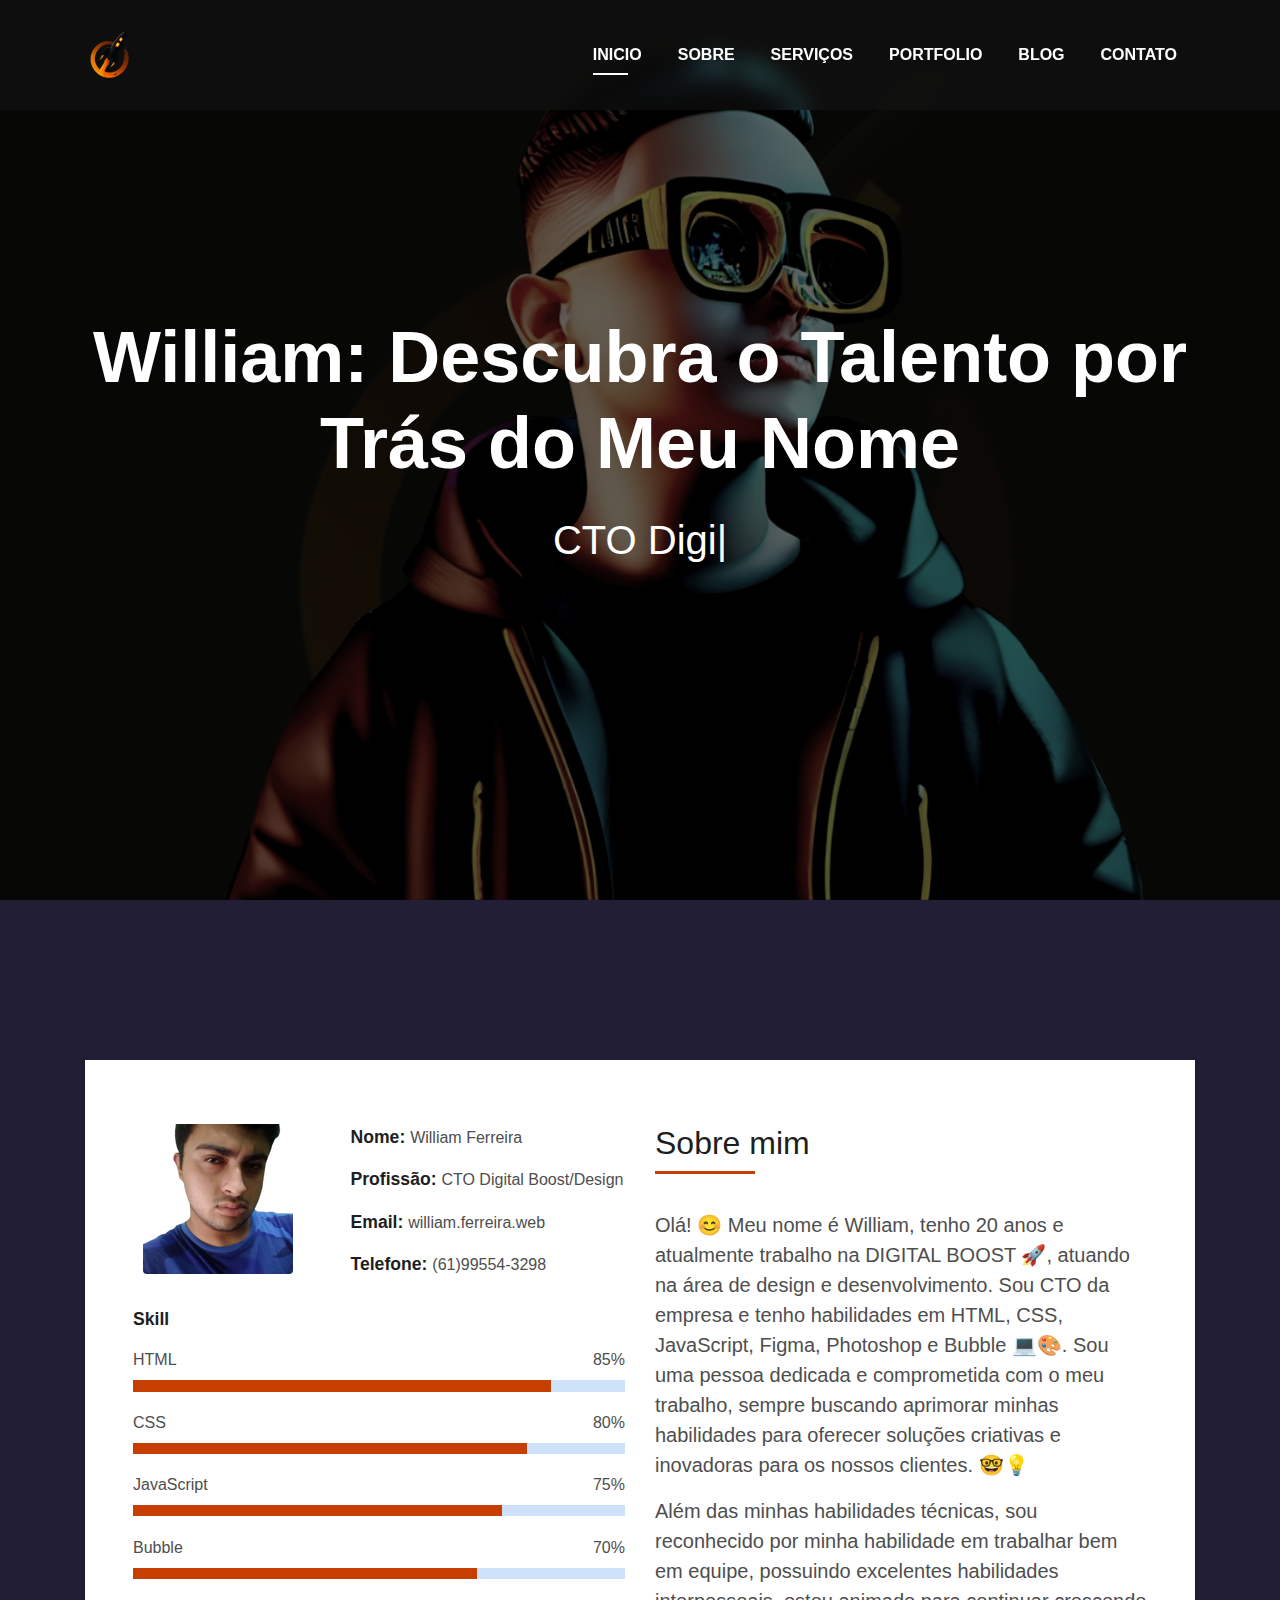
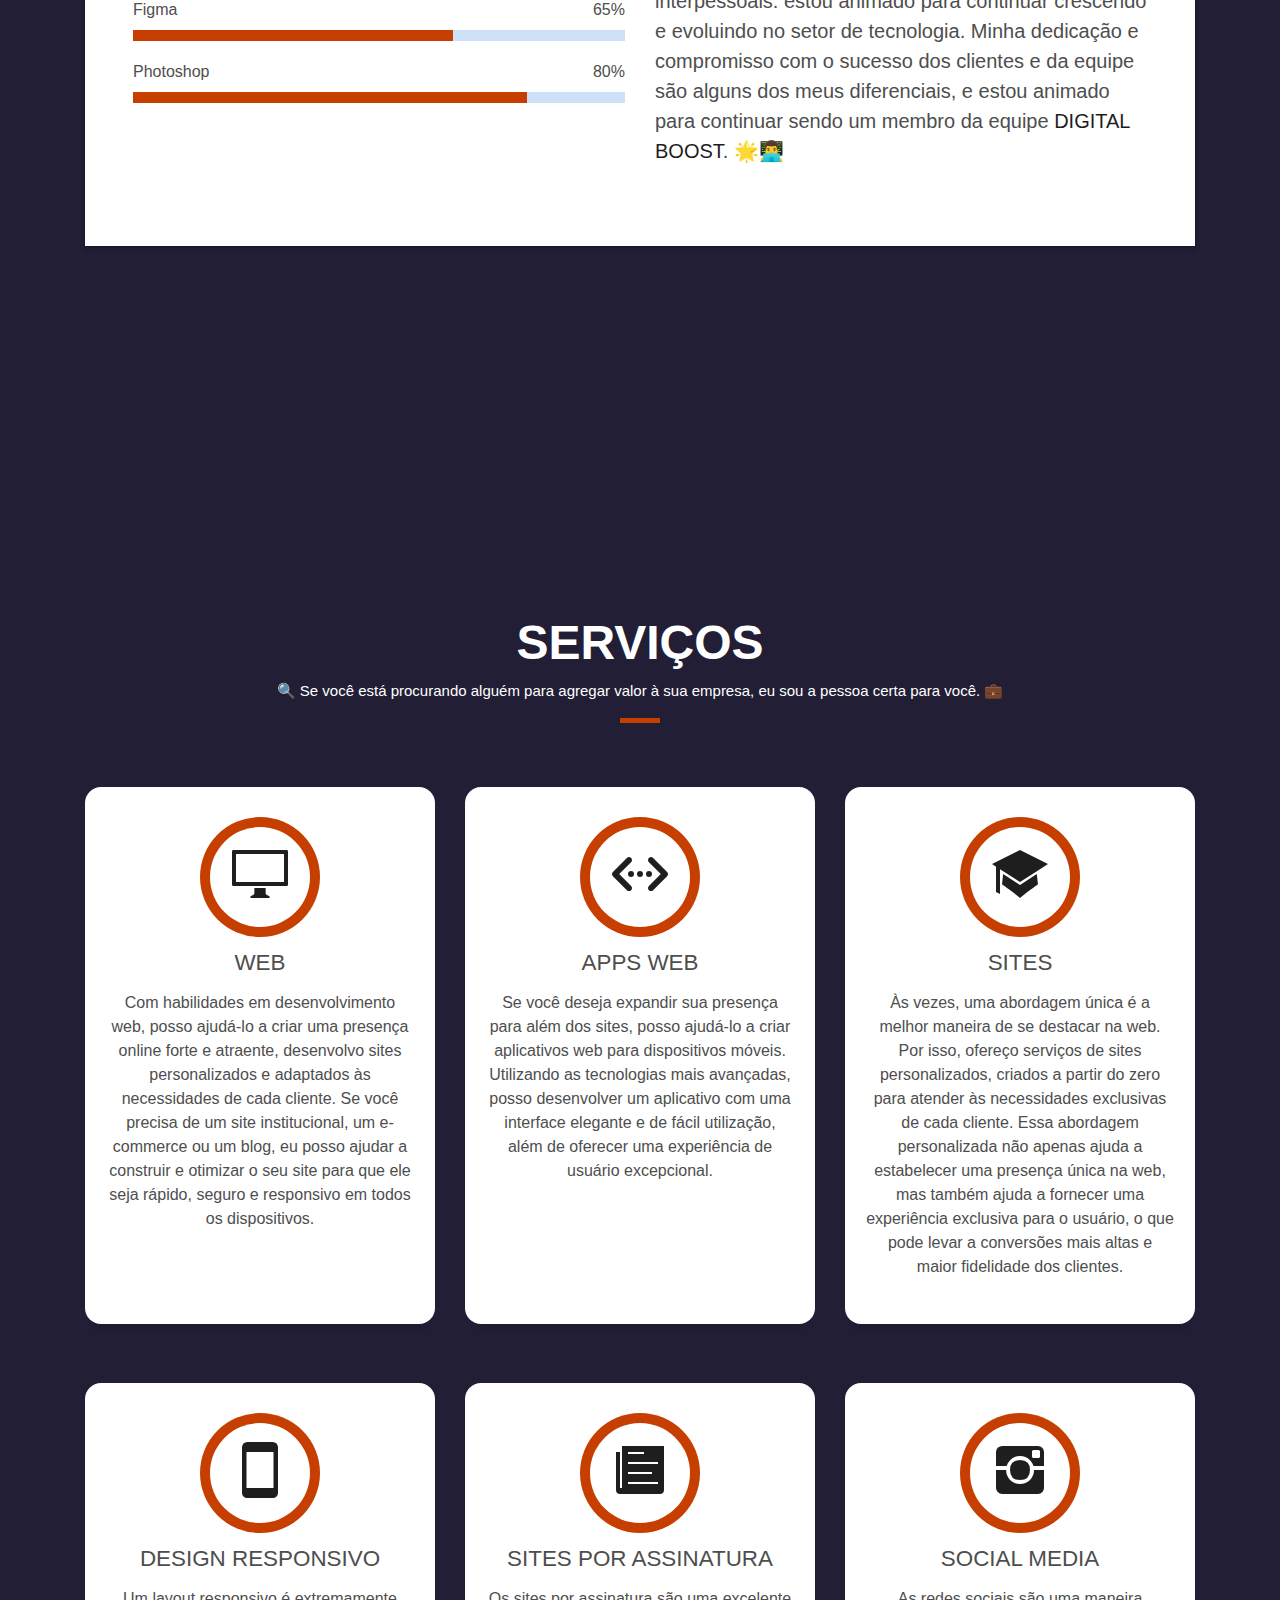
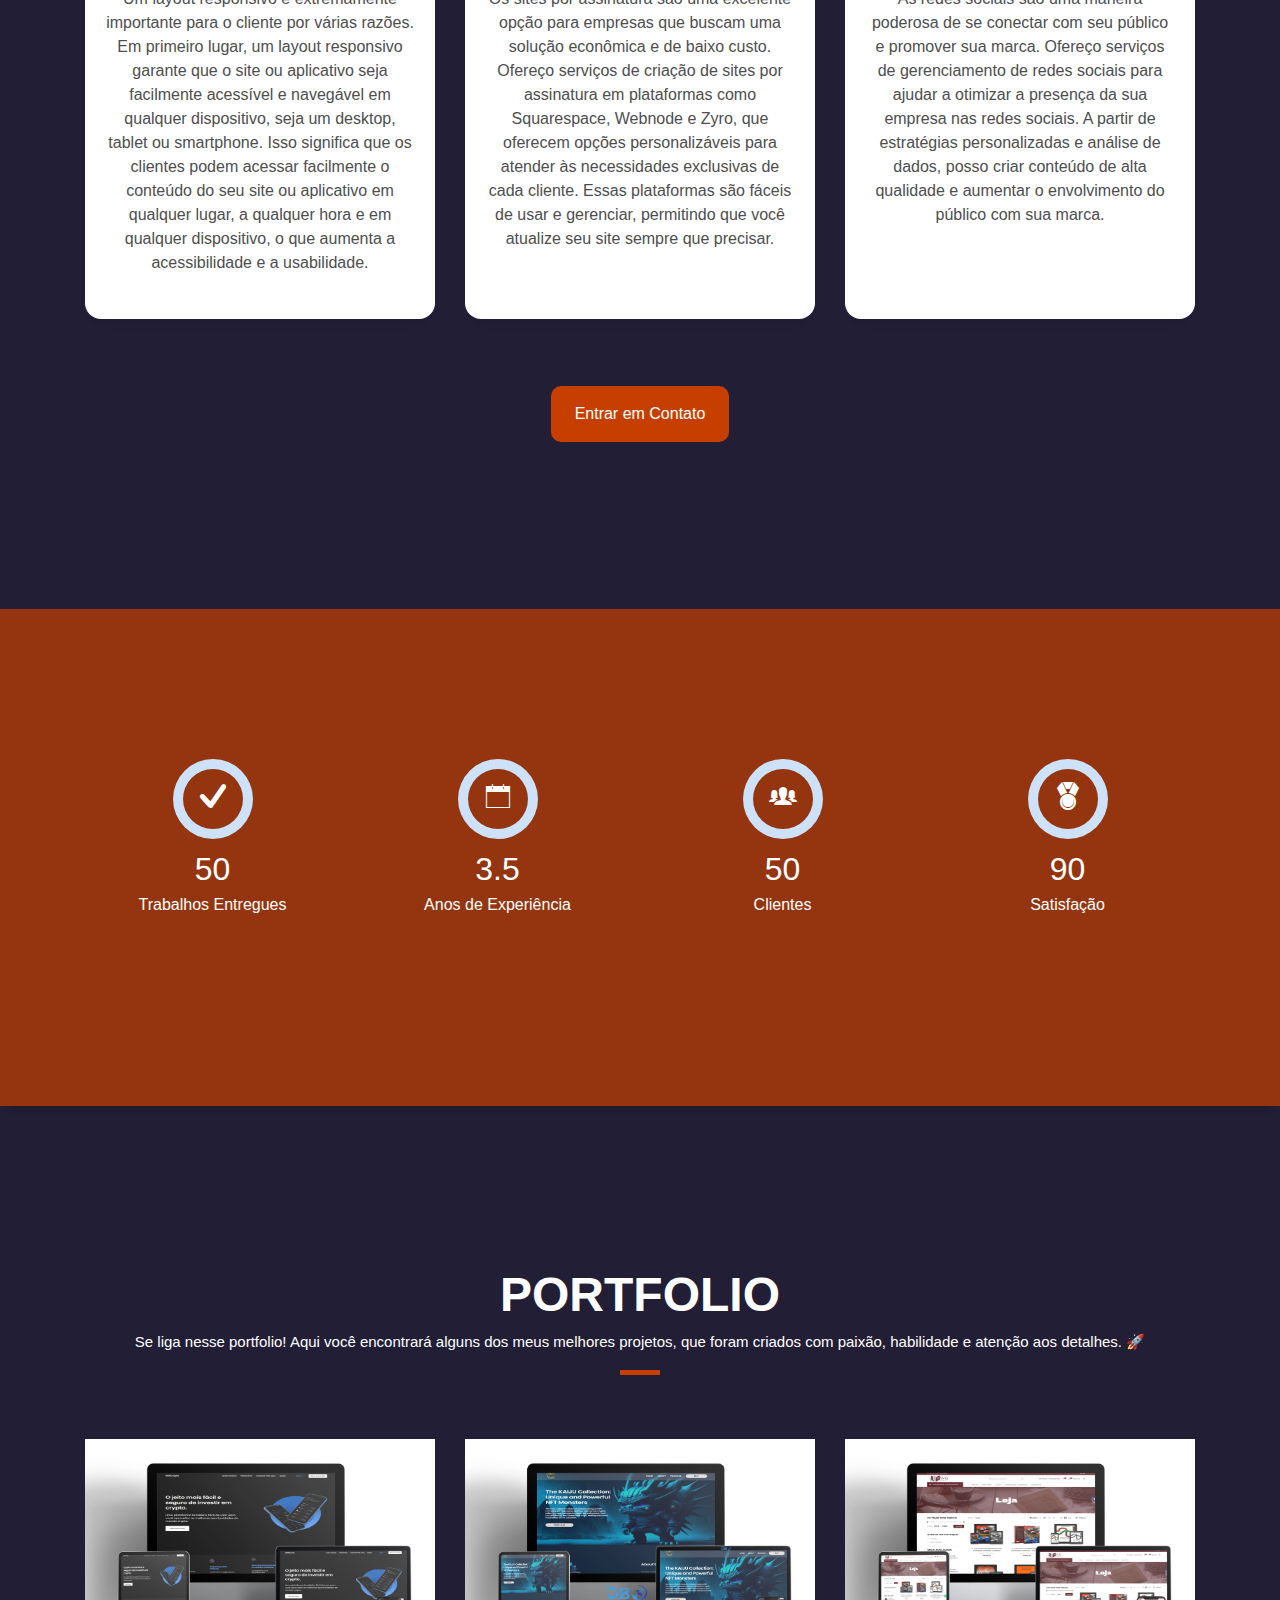
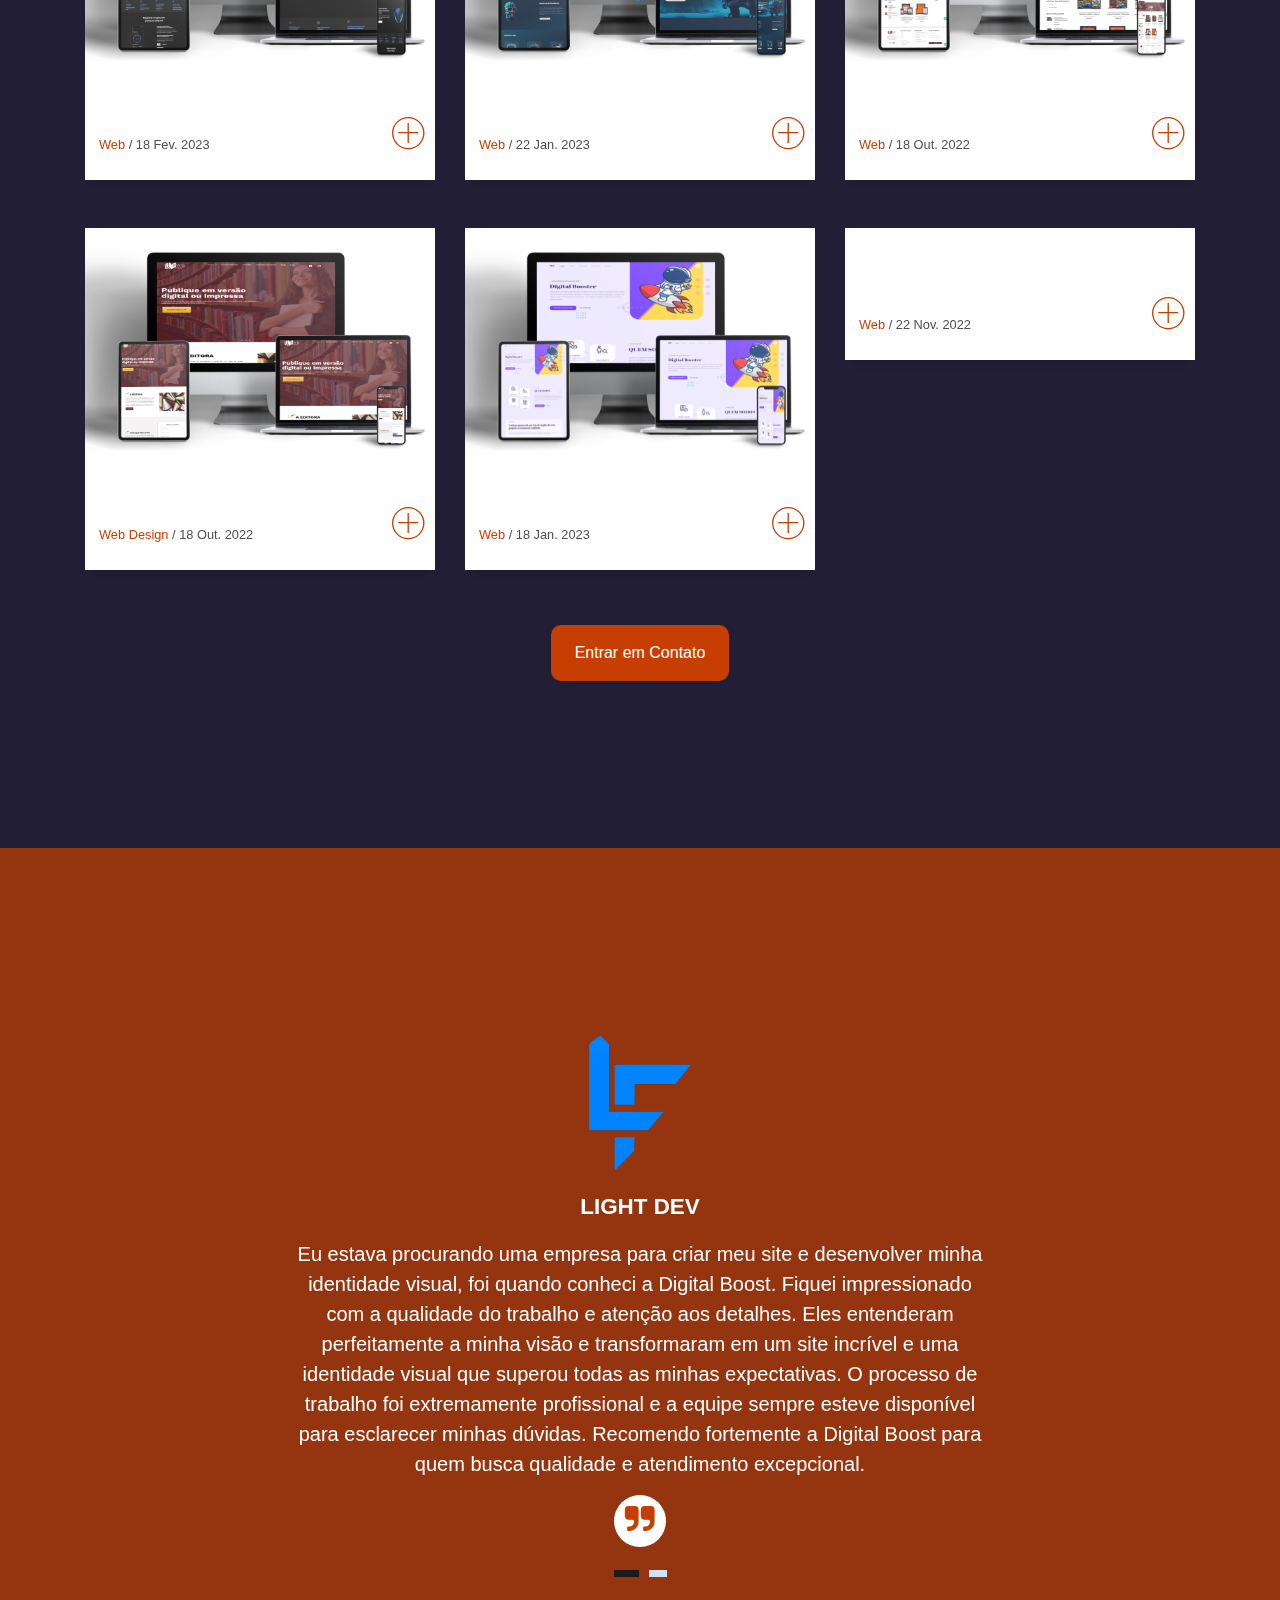
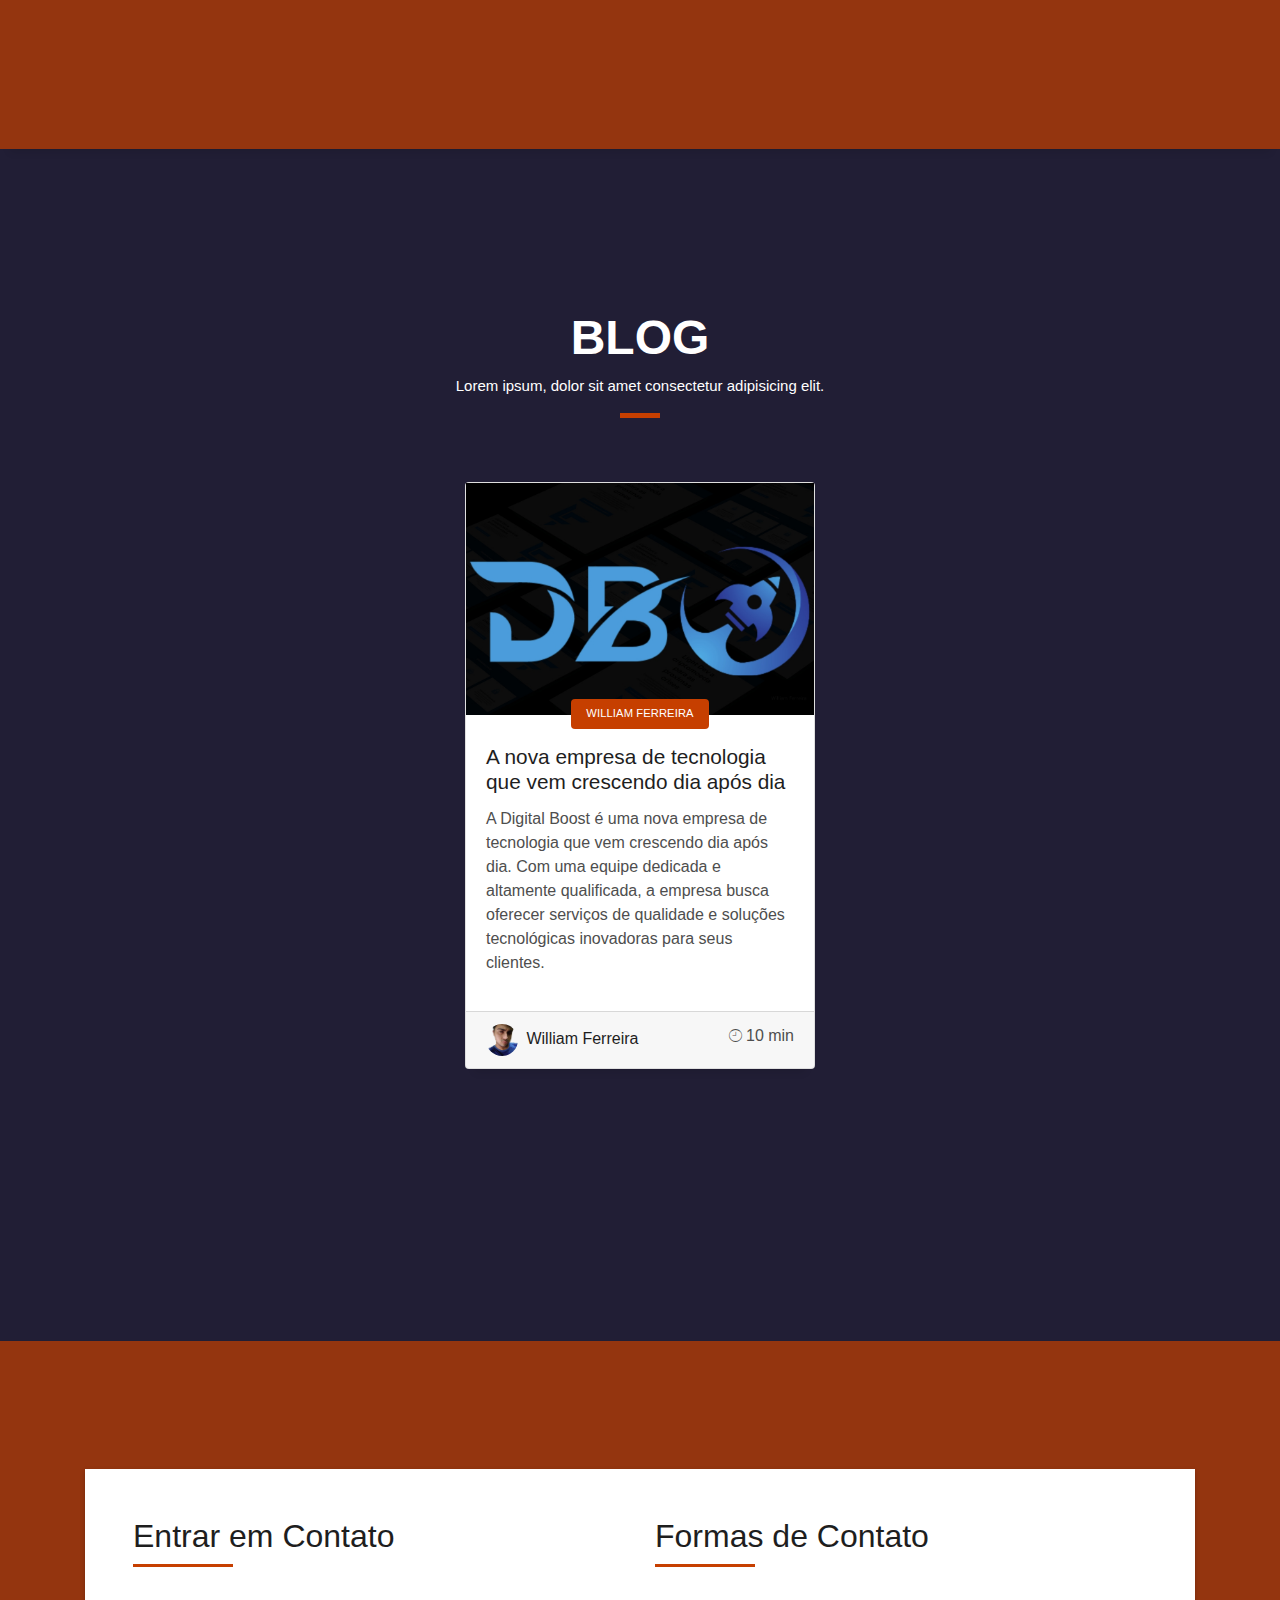
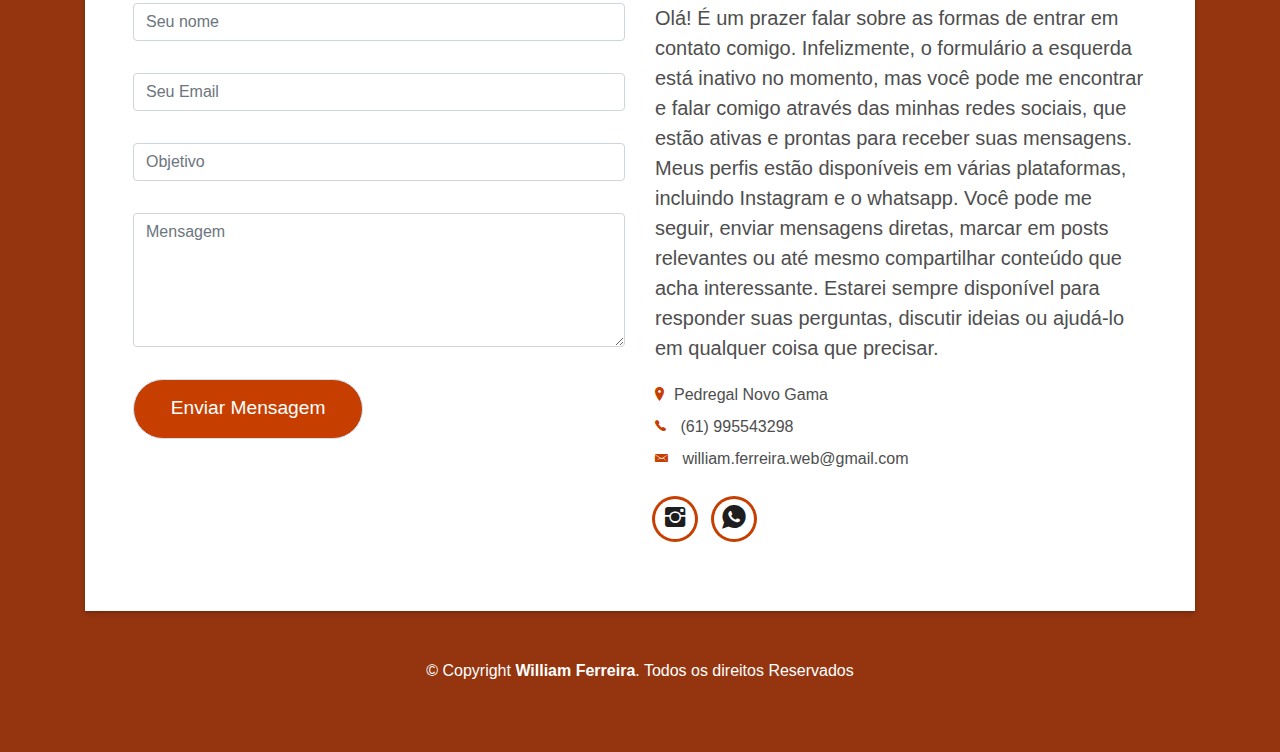
==== commit 5f93410d: "Update index.html" ====
--- a/index.html
+++ b/index.html
@@ -1,16 +1,14 @@
 <!DOCTYPE html>
-<html lang="en">
+<html lang="pt-br">
 
 <head>
   <meta charset="utf-8">
-  <title>DevFolio Bootstrap Template</title>
+  <title>William Ferreira - CTO</title>
   <meta content="width=device-width, initial-scale=1.0" name="viewport">
   <meta content="" name="keywords">
   <meta content="" name="description">
 
-  <!-- Favicons -->
-  <link href="img/favicon.png" rel="icon">
-  <link href="img/apple-touch-icon.png" rel="apple-touch-icon">
+<!--   <!-- Favicons -->
 
   <!-- Bootstrap CSS File -->
   <link href="lib/bootstrap/css/bootstrap.min.css" rel="stylesheet">
@@ -830,4 +828,4 @@
 
 </body>
 
-</html>+</html>
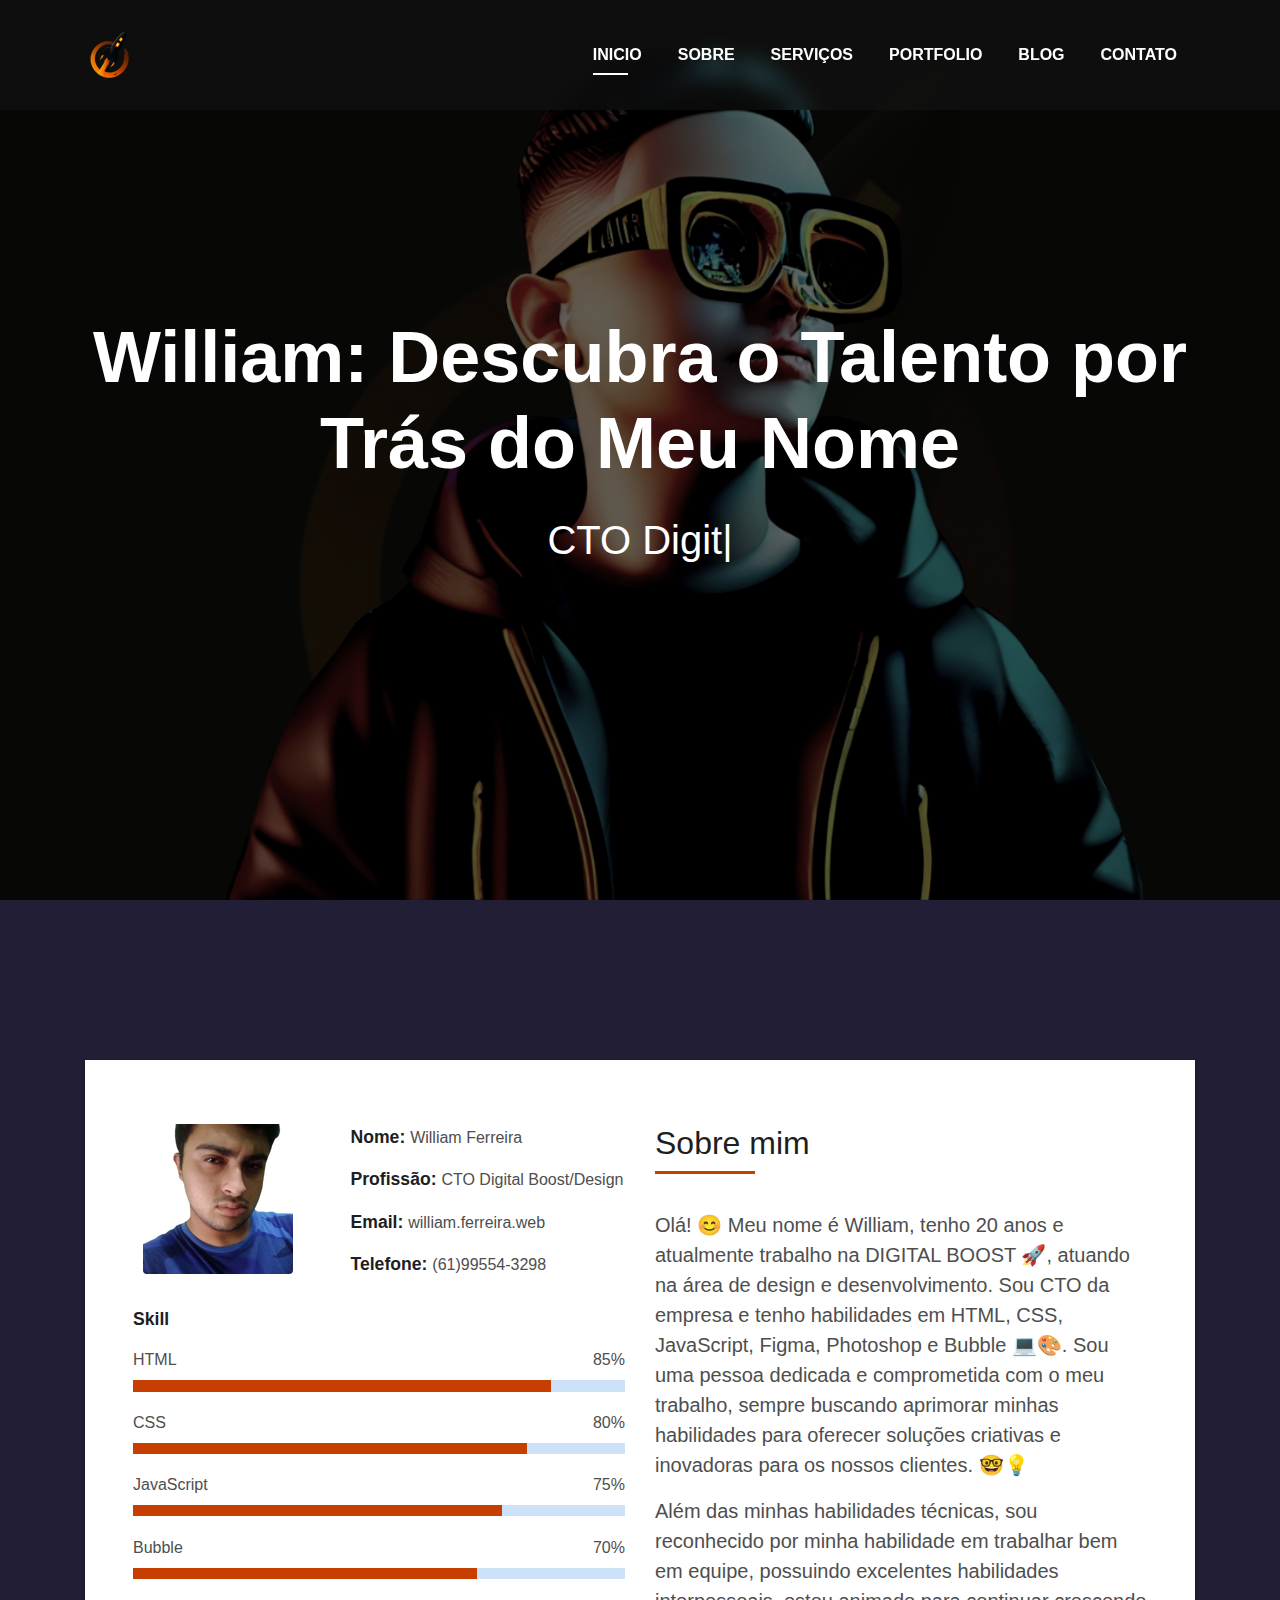
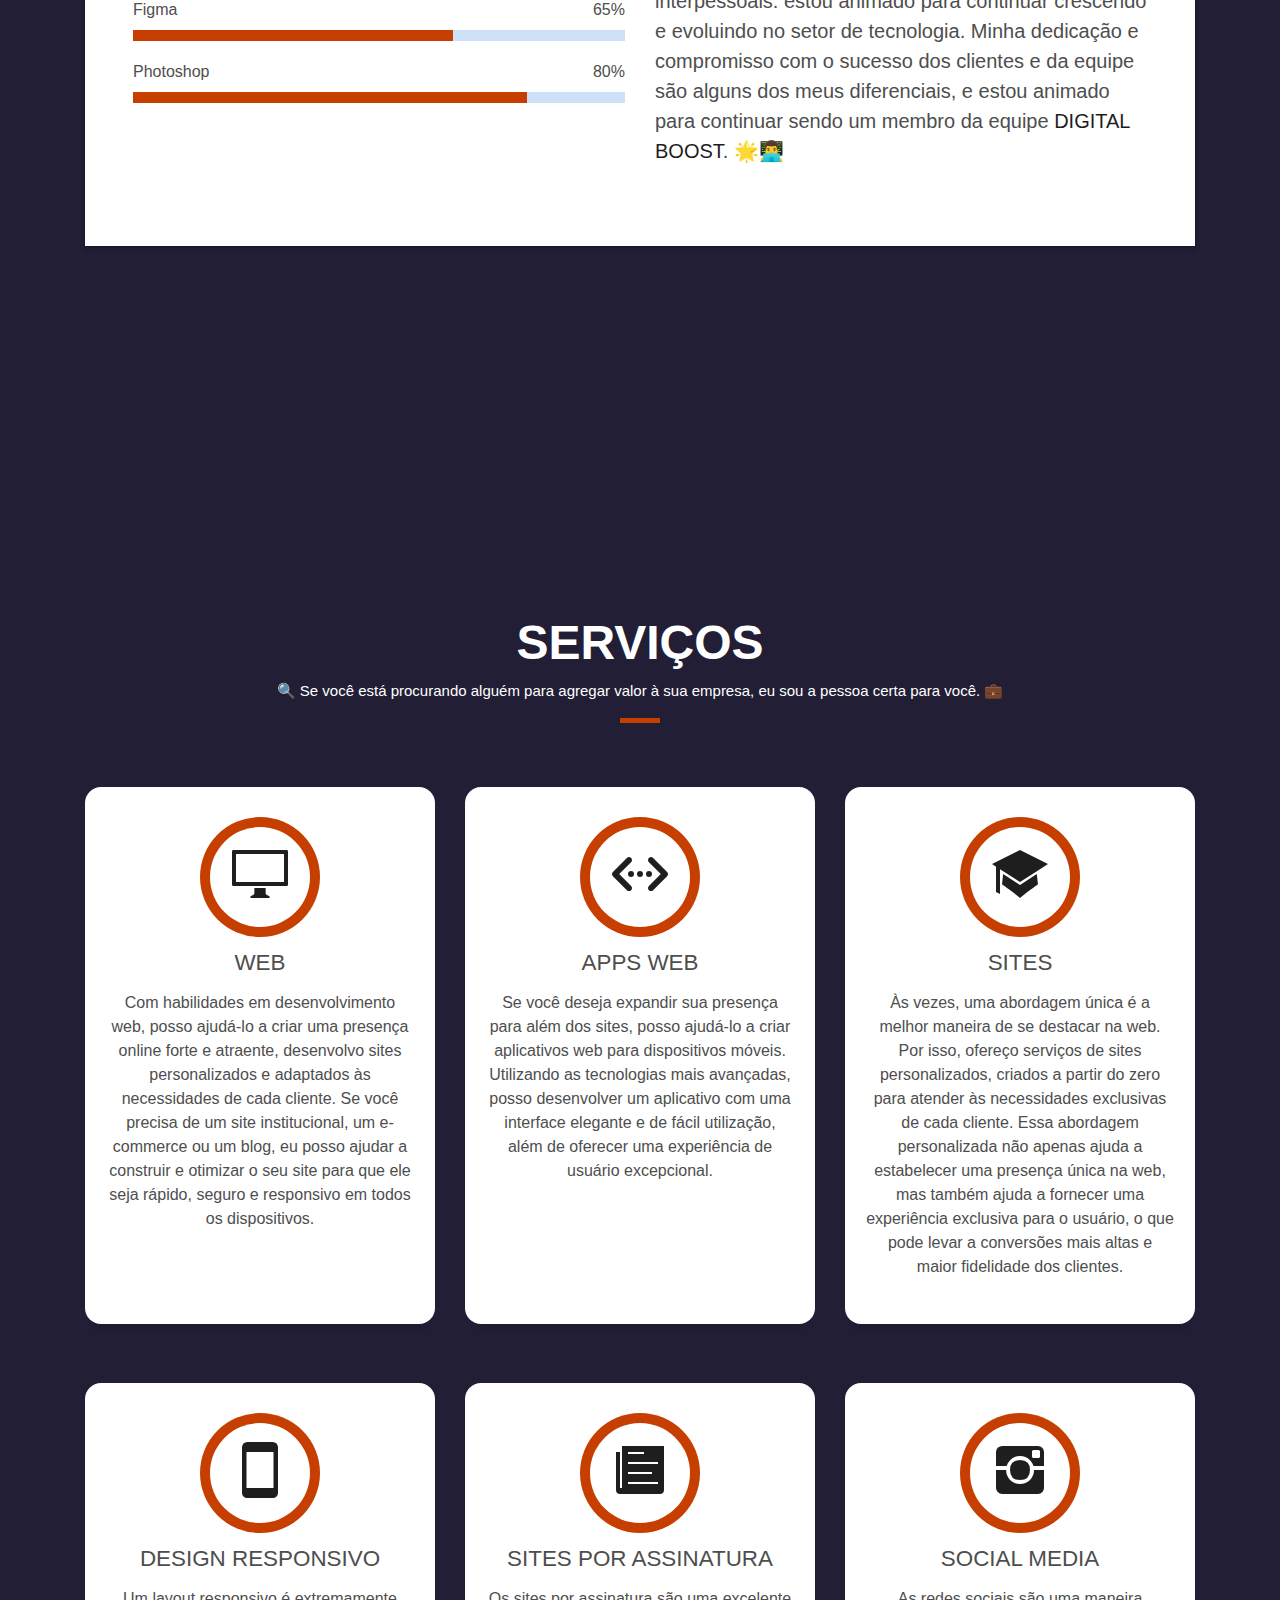
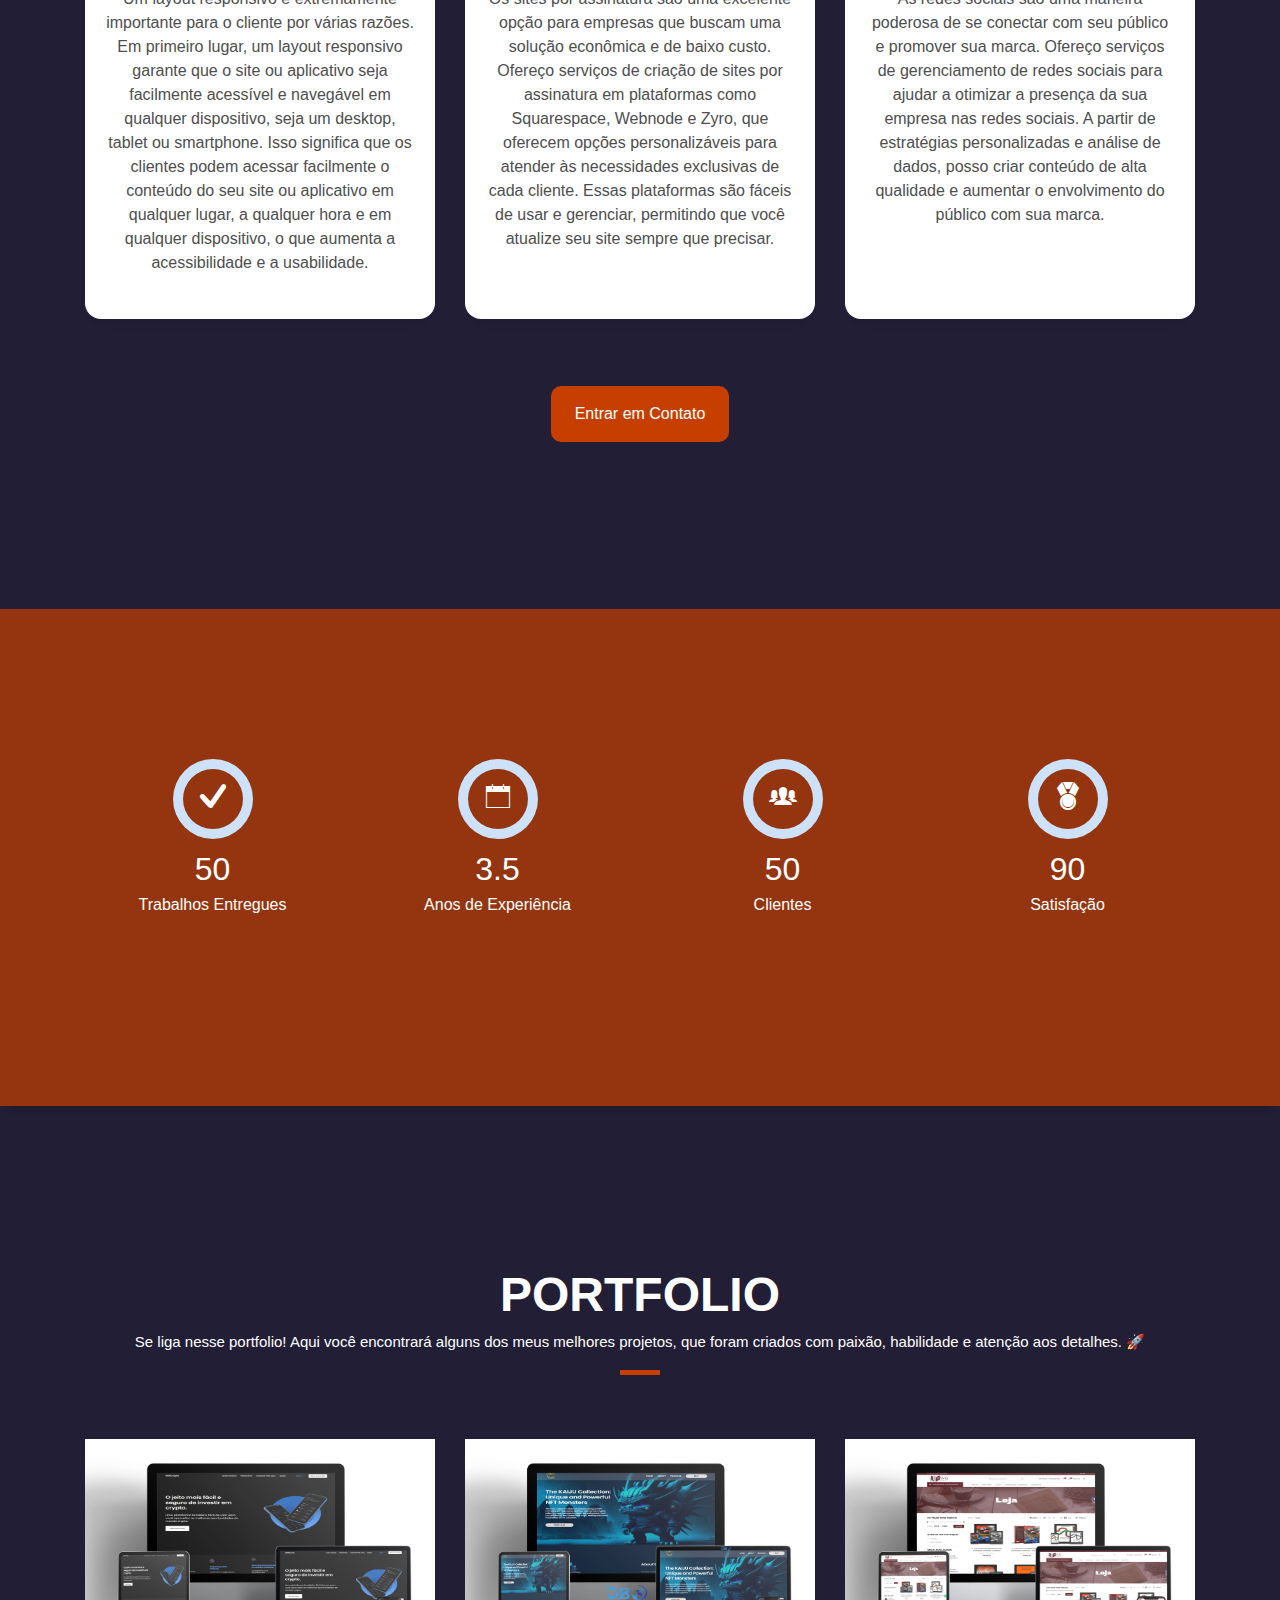
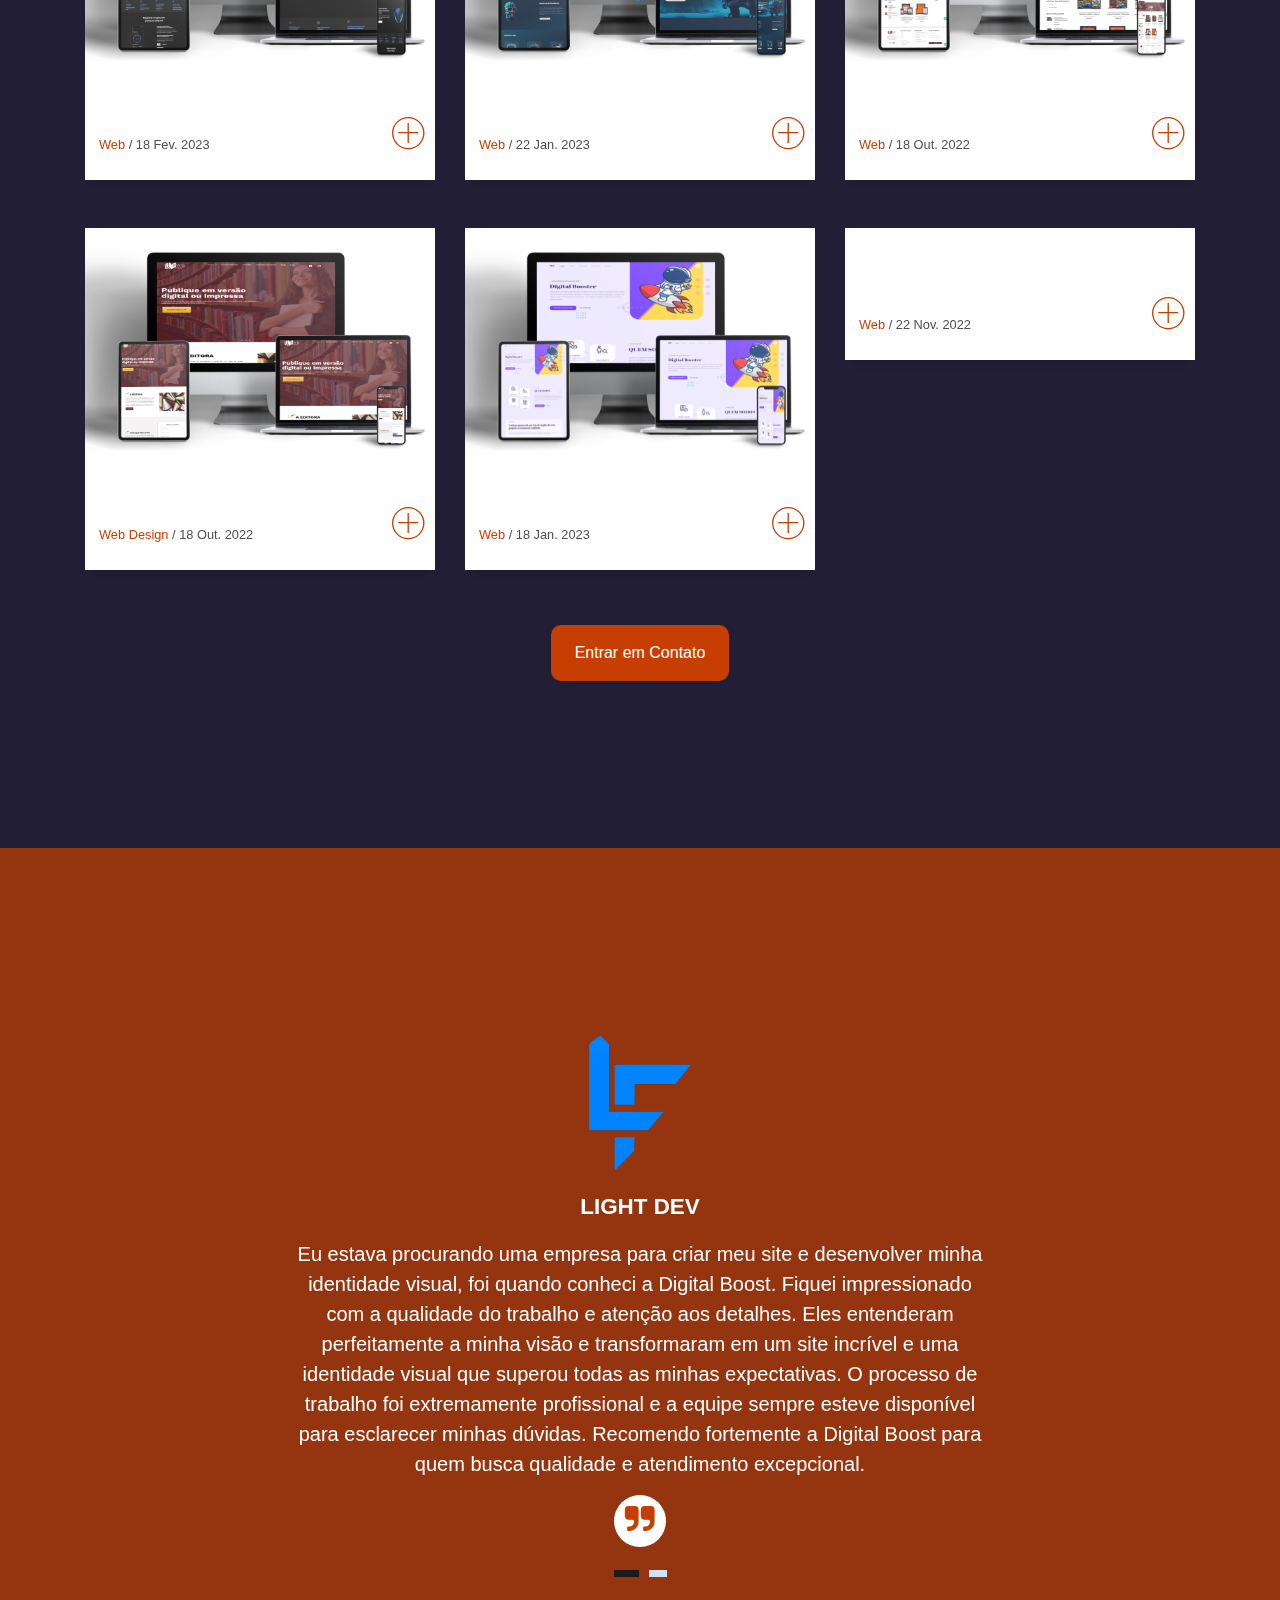
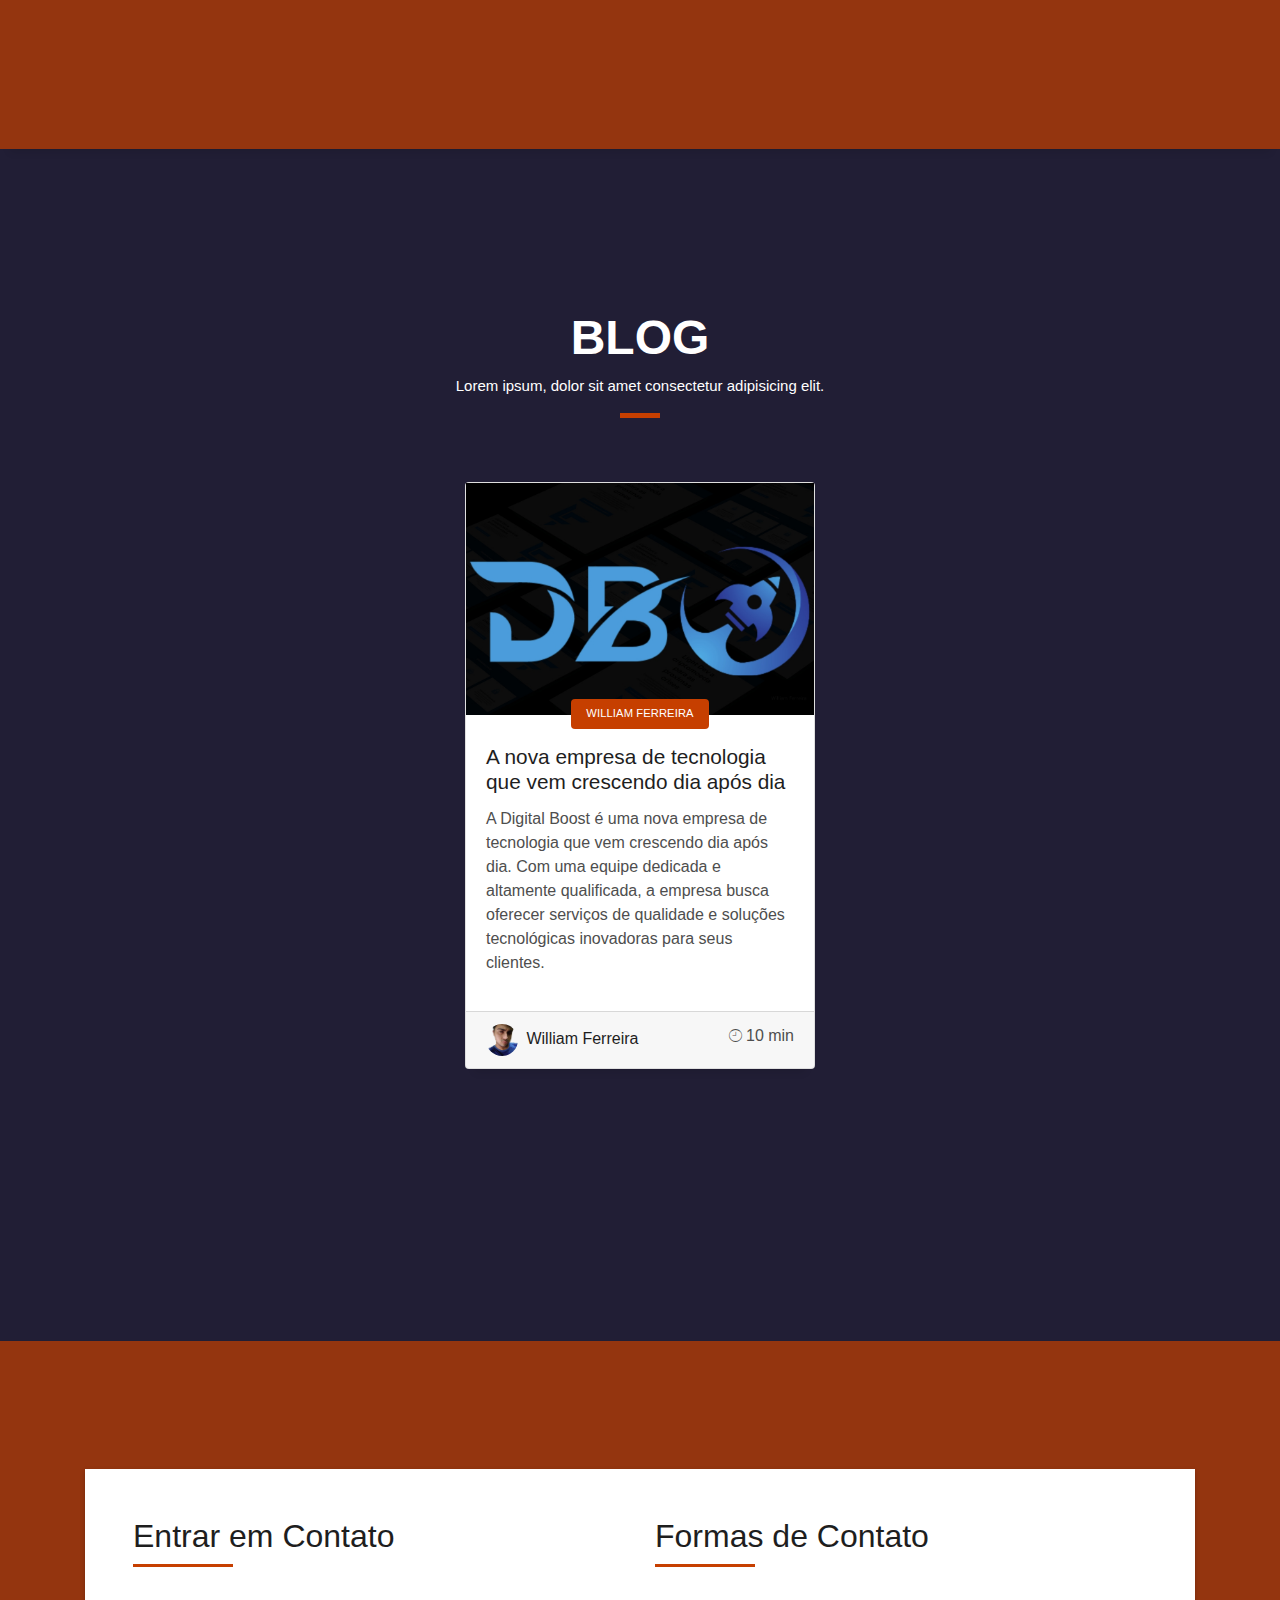
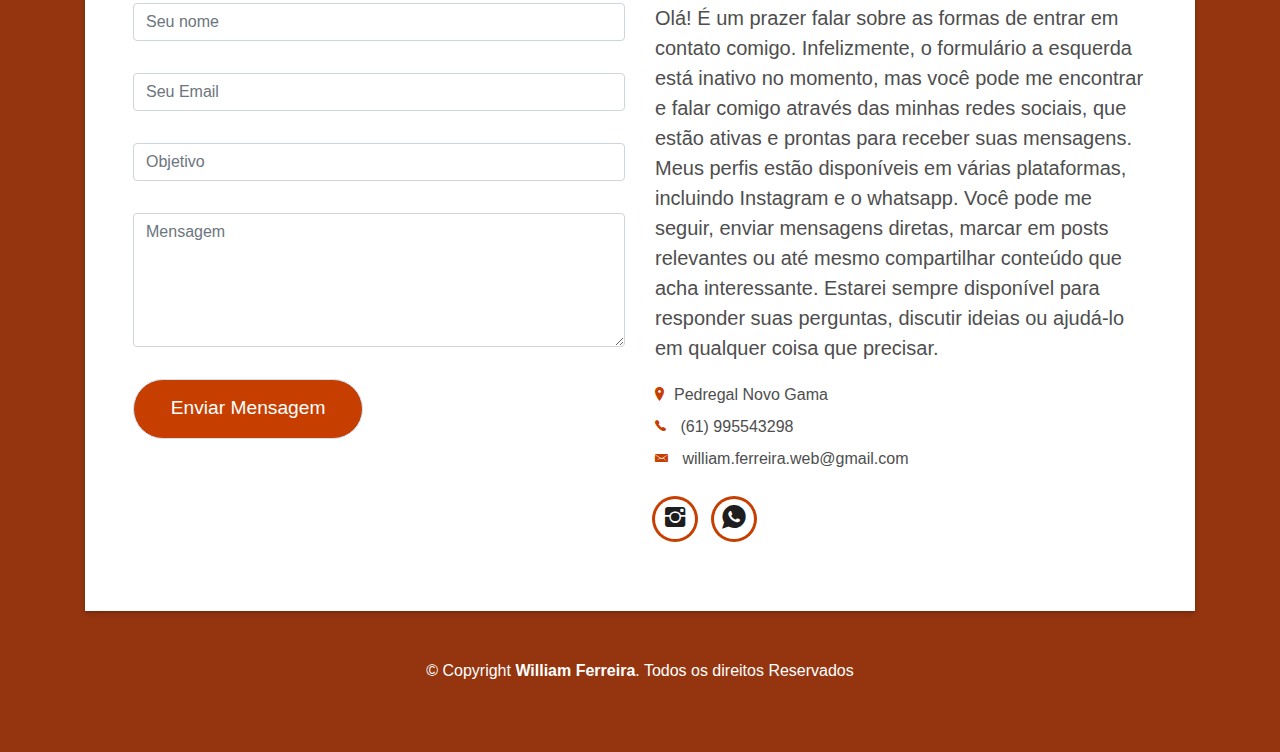
==== commit b903f5b0: "Update index.html" ====
--- a/index.html
+++ b/index.html
@@ -62,7 +62,7 @@
             <a class="nav-link js-scroll" href="#blog">Blog</a>
           </li>
           <li class="nav-item">
-            <a class="nav-link js-scroll" href="#contact">Contato</a>
+            <a class="nav-link js-scroll" href="https://api.whatsapp.com/send?phone=5561995543298" target="_blank">Contato</a>
           </li>
         </ul>
       </div>
@@ -295,7 +295,7 @@
       </div>
 
       <div class="btn">
-        <a href="#" class="call">Entrar em Contato</a>
+        <a href="https://api.whatsapp.com/send?phone=5561995543298" target="_blank" class="call">Entrar em Contato</a>
       </div>
     </div>
   </section>
@@ -518,7 +518,7 @@
 
       </div>
       <div class="btn">
-        <a href="#" class="call">Entrar em Contato</a>
+        <a href="https://api.whatsapp.com/send?phone=5561995543298" target="_blank" class="call">Entrar em Contato</a>
       </div>
     </div>
   </section>
@@ -774,7 +774,7 @@
                   <div class="socials">
                     <ul>
                       <li><a href="https://www.instagram.com/william.ferreira.dev/" target="_blank"><span class="ico-circle"><i class="ion-social-instagram"></i></span></a></li>
-                      <li><a href=""><span class="ico-circle"><i class="ion-social-whatsapp"></i></span></a></li>
+                      <li><a href="https://api.whatsapp.com/send?phone=5561995543298" target="_blank"><span class="ico-circle"><i class="ion-social-whatsapp"></i></span></a></li>
                     </ul>
                   </div>
                 </div>
